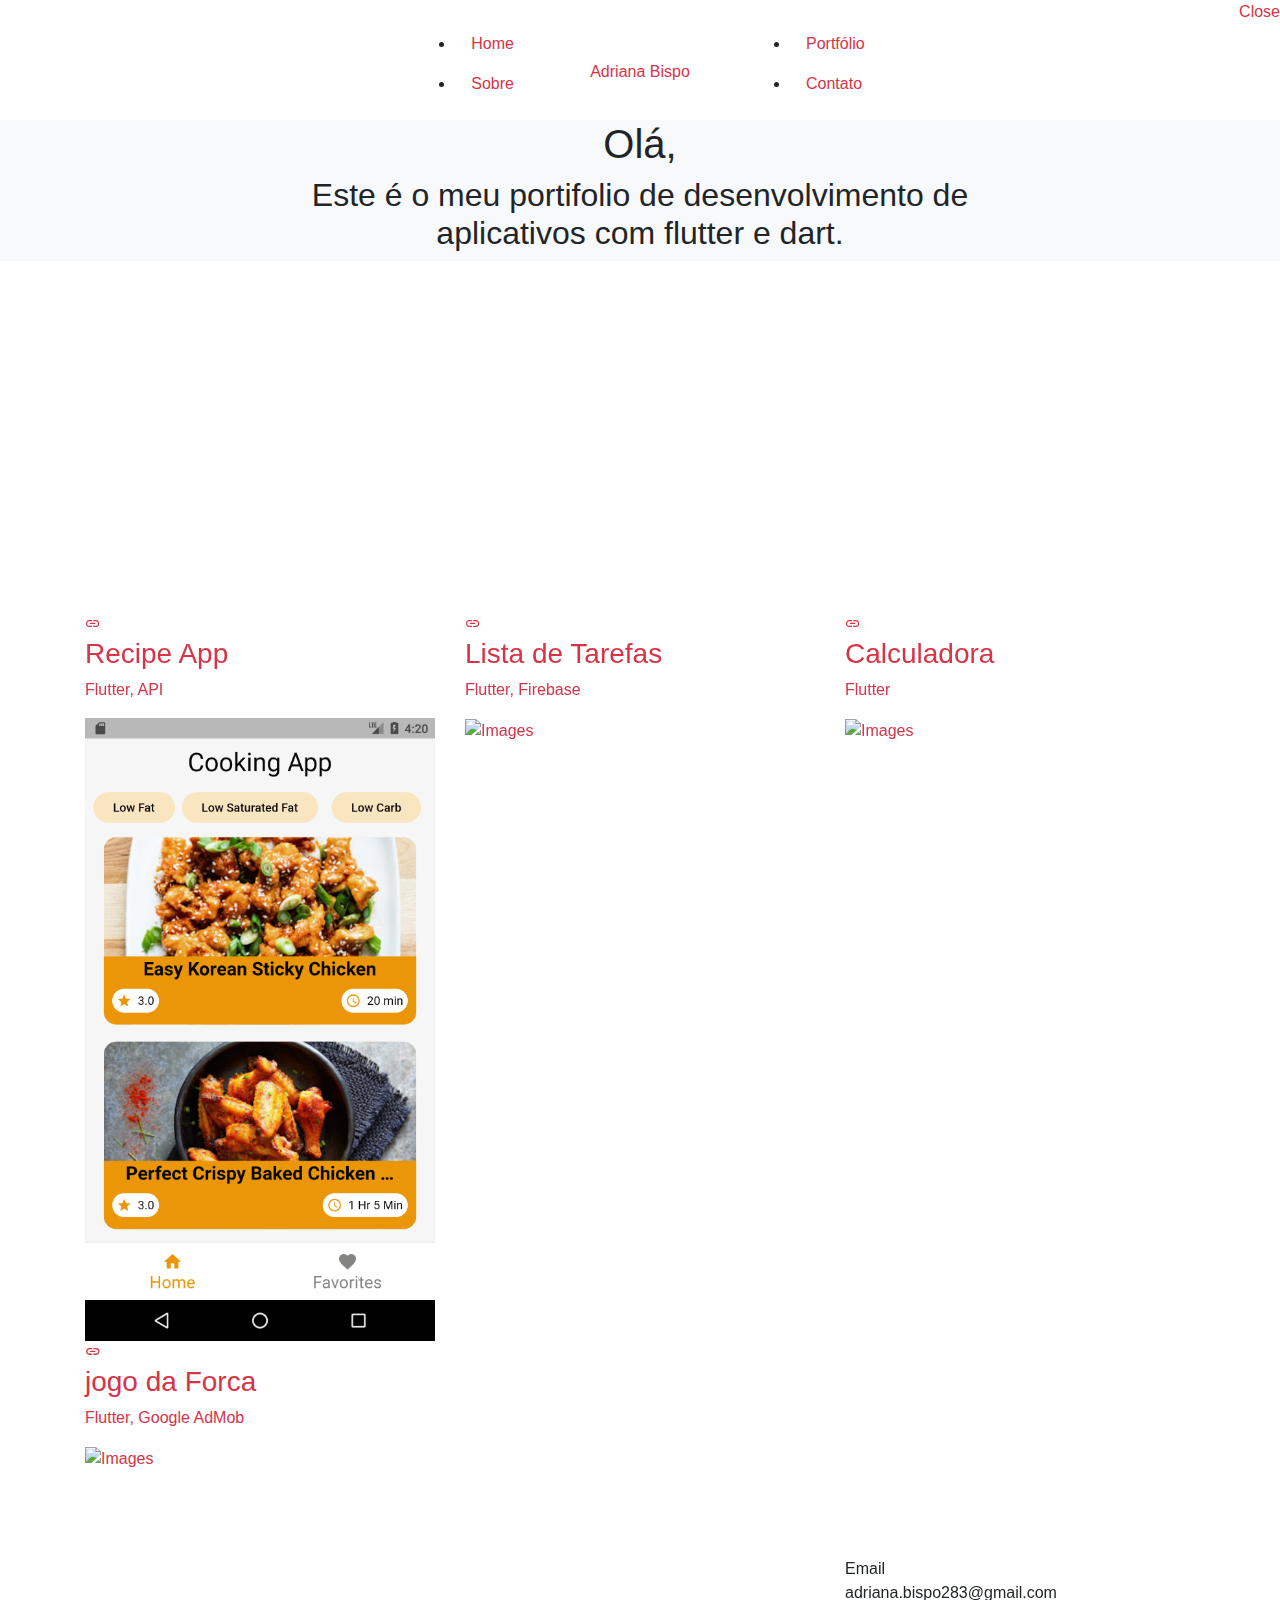
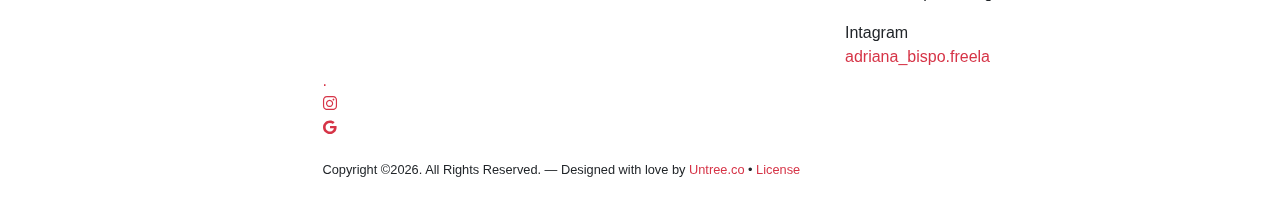
==== index.html @ a6fca40e "novos itens" ====
<!-- /*
* Template Name: Untreefolio
* Template Author: Untree.co
* Tempalte URI: https://untree.co/
* License: https://creativecommons.org/licenses/by/3.0/
*/ -->
<!doctype html>
<html lang="pt-br">
<head>
  <meta charset="utf-8">
  <meta name="viewport" content="width=device-width, initial-scale=1, shrink-to-fit=no">
  <meta name="author" content="Adriana Bispo">

  <title>Adriana Bispo</title>
  <link rel="shortcut icon" type="image/x-icon" href="favicon.ico"/>
 



  <meta name="description" content="" />
  <meta name="keywords" content="" />

    <link rel="stylesheet" href="css/vendor/icomoon/style.css">
    <link rel="stylesheet" href="css/vendor/owl.carousel.min.css">
    <link rel="stylesheet" href="css/vendor/animate.min.css">
    <link rel="stylesheet" href="css/vendor/aos.css">
    <link rel="stylesheet" href="css/vendor/bootstrap.min.css">
    <link rel="stylesheet" href="css/vendor/jquery.fancybox.min.css">
    

    <!-- Theme Style -->
    <link rel="stylesheet" href="css/style.css">

  </head>
  <body data-spy="scroll" data-target=".site-nav-target" data-offset="200">

    <nav class="unslate_co--site-mobile-menu">
      <div class="close-wrap d-flex">
        <a href="#" class="d-flex ml-auto js-menu-toggle">
          <span class="close-label">Close</span>
          <div class="close-times">
            <span class="bar1"></span>
            <span class="bar2"></span>
          </div>
        </a>
      </div>
      <div class="site-mobile-inner"></div>
    </nav>


    <div class="unslate_co--site-wrap">

      <div class="unslate_co--site-inner">

      
      <nav class="unslate_co--site-nav site-nav-target">

        <div class="container">
        
          <div class="row align-items-center justify-content-between text-left">
            <div class="col-md-5 text-right">
              <ul class="site-nav-ul js-clone-nav text-left d-none d-lg-inline-block">
                <li class="has-children">
                  <a href="#home-section" class="nav-link">Home</a>
                  <!--
                  <ul class="dropdown">
                    <li>
                      <a href="#">Menu 1</a>
                    </li>
                    <li>
                      <a href="#">Menu 2</a>
                    </li>
                    <li>
                      <a href="#">Menu 3</a>
                    </li>
                    <li>
                      <a href="#">Menu 4</a>
                    </li>
                    <li>
                      <a href="#">Menu 5</a>
                    </li>
                  </ul>
                  -->
                </li>
                <li><a href="#about-section" class="nav-link">Sobre</a></li>

                <!--<li><a href="#about-section" class="nav-link">Sobre</a></li>-->
                
              </ul>
            </div>
            <div class="site-logo pos-absolute">
              <a href="index.html" class="unslate_co--site-logo">Adriana Bispo<span></span></a><!--Colocar imagem de fundo-->
            </div>
            <div class="col-md-5 text-right text-lg-left">
              <ul class="site-nav-ul js-clone-nav text-left d-none d-lg-inline-block">
                <!--<li><a href="#stats-section" class="nav-link">Stats</a></li>
                <li><a href="#testimonial-section" class="nav-link">Testimonial</a></li>-->
                <li><a href="#portfolio-section" class="nav-link">Portfólio</a></li>
                <li><a href="#contact-section" class="nav-link">Contato</a></li>
              </ul>

              <ul class="site-nav-ul-none-onepage text-right d-inline-block d-lg-none">
                <li><a href="#" class="js-menu-toggle">Menu</a></li>
              </ul>

            </div>
          </div>
        </div>

      </nav>
      <!-- END nav -->
      <div class="cover-v1 jarallax bg-light" id="home-section">
        <div class="container">
          <div class="row align-items-center">
              
            <div class="col-md-8 mx-auto text-center">
              <h1 class="heading gsap-reveal-hero">Olá,</h1>
              <h2 class="subheading gsap-reveal-hero">Este é o meu portifolio de desenvolvimento de aplicativos com flutter e dart.</h2>
            </div>

          </div>
        </div>
      </div>
      <!-- END .cover-v1 -->

      <div class="unslate_co--section" id="about-section">
        <div class="container">
          
          

          <div class="row mt-5 justify-content-between align-items-center">
            <div class="col-lg-7 mb-5 mb-lg-0" data-aos="fade-up">
              <figure class="dotted-bg">
                <img src="images/logotipo.png" alt="Imagem" class="img-fluid">
              </figure>
            </div>
            <div class="col-lg-5 pl-lg-5" data-aos="fade-up"  data-aos-delay="100">
              <h3 class="mb-4 heading-h3">Sobre </h3>
              <p>Eu me chamo Adriana Bispo e sou desenvolvedora junior mobile. Desenvolvo os aplicativos usando o framework flutter e o back-end com o firebase. </p>
              <p class="mb-4"></plass>Visite a parte dos <a href = "#portfolio-section">meus projetos</a> já criados com o flutter e o firebase.</p>

              <!-- <ul class="list-unstyled list-check d-block">
                <li class="d-block">Far far away, behind the word mountains</li>
                <li class="d-block">The countries Vokalia</li>
                <li class="d-block">Duden flows by their place</li>
              </ul> -->
            </div>
          </div>
        </div>
      </div><!--Portifoli end-->


      <div class="unslate_co--section" id="portfolio-section">
        <div class="container">
          <div class="section-heading-wrap text-center mb-5" data-aos="fade-up">
            <h2 class="heading-h2 text-center divider">Portfólio</h2>
            
          </div>
          
          <div class="relative"><div class="loader-portfolio-wrap"><div class="loader-portfolio"></div></div> </div>
          <div id="portfolio-single-holder"></div>

          <div class="portfolio-wrapper">
            
            <div id="posts" class="row gutter-isotope-item">
              <!--<div class="item web branding col-sm-6 col-md-6 col-lg-4 isotope-mb-2">
                <a href="portfolio-single-1.html" class="portfolio-item ajax-load-page isotope-item gsap-reveal-img" data-id="1">
                    <div class="overlay">
                      <span class="wrap-icon icon-link2"></span>
                      <div class="portfolio-item-content">
                        <h3>InstaBugs</h3>
                        <p>web, branding</p>
                      </div>
                    </div>
                    <img src="images/portfolio/img_h_1.jpg" class="lazyload  img-fluid" alt="Images" />
                  </a>
              </div>-->
              
              <div class="item branding packaging illustration col-sm-6 col-md-6 col-lg-4 isotope-mb-2 ">
                <a href="recipeapp.html" class="portfolio-item ajax-load-page item-portrait isotope-item gsap-reveal-img" data-id="3">
                    <div class="overlay">
                      <span class="wrap-icon icon-link2"></span>
                      <div class="portfolio-item-content">
                        <h3>Recipe App</h3>
                        <p>Flutter, API</p>
                      </div>
                    </div>
                    <img src="images/cook app/cook_app (2).png" class="lazyload  img-fluid" alt="Images" />
                  </a>
              </div>

              <div class="item branding packaging illustration col-sm-6 col-md-6 col-lg-4 isotope-mb-2 ">
                <a href="lista_de_tarefas.html" class="portfolio-item ajax-load-page item-portrait isotope-item gsap-reveal-img" data-id="3">
                    <div class="overlay">
                      <span class="wrap-icon icon-link2"></span>
                      <div class="portfolio-item-content">
                        <h3>Lista de Tarefas</h3>
                        <p>Flutter, Firebase</p>
                      </div>
                    </div>
                    <img src="images/lista_de_tarefas/todo_app_ (1).png" class="lazyload  img-fluid" alt="Images" />
                  </a>
              </div>

              
              <div class="item branding packaging illustration col-sm-6 col-md-6 col-lg-4 isotope-mb-2 ">
                <a href="calculadora.html" class="portfolio-item ajax-load-page item-portrait isotope-item gsap-reveal-img" data-id="1">
                    <div class="overlay">
                      <span class="wrap-icon icon-link2"></span>
                      <div class="portfolio-item-content">
                        <h3>Calculadora</h3>
                        <p>Flutter</p>
                      </div>
                    </div>
                    <img src="images/calculadora/calculadora (1).png" class="lazyload  img-fluid" alt="Images" />
                  </a>
              </div>

              <div class="item branding packaging illustration col-sm-6 col-md-6 col-lg-4 isotope-mb-2 ">
                <a href="jogo_da_forca.html" class="portfolio-item ajax-load-page item-portrait isotope-item gsap-reveal-img" data-id="2">
                    <div class="overlay">
                      <span class="wrap-icon icon-link2"></span>
                      <div class="portfolio-item-content">
                        <h3>jogo da Forca</h3>
                        <p>Flutter, Google AdMob</p>
                      </div>
                    </div>
                    <img src="images/forca/jogo_da_forca (1
                    ).png" class="lazyload  img-fluid" alt="Images" />
                  </a>
              </div>

              <!--<div class="item branding packaging col-sm-6 col-md-6 col-lg-4 isotope-mb-2">
                <a href="portfolio-single-4.html" class="portfolio-item isotope-item gsap-reveal-img ajax-load-page" data-id="4">
                    <div class="overlay">
                      <span class="wrap-icon icon-link2"></span>
                      <div class="portfolio-item-content">
                        <h3>Cover Alls</h3>
                        <p>branding, packaging</p>
                      </div>
                    </div>
                    <img src="images/portfolio/img_v_2.jpg" class="lazyload  img-fluid" alt="Images" />
                  </a>
              </div>

              <div class="item web packaging col-sm-6 col-md-6 col-lg-4 isotope-mb-2">

                <a href="images/portfolio/img_h_2.jpg" class="portfolio-item isotope-item gsap-reveal-img" data-fancybox="gallery" data-caption="Code101">
                    <div class="overlay">
                      <span class="wrap-icon icon-photo2"></span>
                      <div class="portfolio-item-content">
                        <h3>Code101</h3>
                        <p>web, packaging</p>
                      </div>
                    </div>
                    <img src="images/portfolio/img_h_2.jpg" class="lazyload  img-fluid" alt="Images" />
                  </a>

              </div>

              <div class="item illustration packaging col-sm-6 col-md-6 col-lg-4 isotope-mb-2">
                <a href="images/portfolio/img_v_3.jpg" class="portfolio-item isotope-item gsap-reveal-img" data-fancybox="gallery" data-caption="InstaBugs">
                    <div class="overlay">
                      <span class="wrap-icon icon-photo2"></span>
                      <div class="portfolio-item-content">
                        <h3>InstaBugs</h3>
                        <p>illustration, packaging</p>
                      </div>
                    </div>
                    <img src="images/portfolio/img_v_3.jpg" class="lazyload  img-fluid" alt="Images" />
                  </a>
              </div>

              <div class="item web branding col-sm-6 col-md-6 col-lg-4 isotope-mb-2">
                <a href="portfolio-single-2.html" class="portfolio-item ajax-load-page item-portrait isotope-item gsap-reveal-img" data-id="2">
                    <div class="overlay">
                      <span class="wrap-icon icon-link2"></span>
                      <div class="portfolio-item-content">
                        <h3>Restyled</h3>
                        <p>web, branding</p>
                      </div>
                    </div>
                    <img src="images/portfolio/img_h_4.jpg" class="lazyload  img-fluid" alt="Images" />
                  </a>
              </div>

              <div class="item branding packaging col-sm-6 col-md-6 col-lg-4 isotope-mb-2">
                <a href="images/portfolio/img_v_4.jpg" class="portfolio-item item-portrait isotope-item gsap-reveal-img " data-fancybox="gallery" data-caption="Cover Alls">
                    <div class="overlay">
                      <span class="wrap-icon icon-photo2"></span>
                      <div class="portfolio-item-content">
                        <h3>Cover Alls</h3>
                        <p>branding, packaging</p>
                      </div>
                    </div>
                    <img src="images/portfolio/img_v_4.jpg" class="lazyload  img-fluid" alt="Images" />
                  </a>
              </div>

              <div class="item web branding col-sm-6 col-md-6 col-lg-4 isotope-mb-2">
                <a href="https://www.youtube.com/watch?v=mwtbEGNABWU" class="portfolio-item isotope-item gsap-reveal-img" data-fancybox="gallery" data-caption="Showreel 2019">
                    <div class="overlay">
                      <span class="wrap-icon icon-play_circle_filled"></span>
                      <div class="portfolio-item-content">
                        <h3>Showreel 2019</h3>
                        <p>web, branding</p>
                      </div>
                    </div>
                    <img src="images/portfolio/img_h_5.jpg" class="lazyload  img-fluid" alt="Images" />
                  </a>
              </div>

              <div class="item web illustration col-sm-6 col-md-6 col-lg-4 isotope-mb-2">
                <a href="images/portfolio/img_v_5.jpg" class="portfolio-item isotope-item gsap-reveal-img" data-fancybox="gallery" data-caption="Code Climate">
                    <div class="overlay">
                      <span class="wrap-icon icon-photo2"></span>
                      <div class="portfolio-item-content">
                        <h3>Code Climate</h3>
                        <p>web, illustration</p>
                      </div>
                    </div>
                    <img src="images/portfolio/img_v_5.jpg" class="lazyload  img-fluid" alt="Images" />
                  </a>
              </div>

              <div class="item web illustration col-sm-6 col-md-6 col-lg-4 isotope-mb-2">
                <a href="images/portfolio/img_h_2.jpg" class="portfolio-item isotope-item gsap-reveal-img" data-fancybox="gallery" data-caption="Code Climate">
                    <div class="overlay">
                      <span class="wrap-icon icon-photo2"></span>
                      <div class="portfolio-item-content">
                        <h3>Code Climate</h3>
                        <p>web, illustration</p>
                      </div>
                    </div>
                    <img src="images/portfolio/img_h_2.jpg" class="lazyload  img-fluid" alt="Images" />
                  </a>
              </div>

              <div class="item web illustration col-sm-6 col-md-6 col-lg-4 isotope-mb-2">
                <a href="images/portfolio/img_v_3.jpg" class="portfolio-item isotope-item gsap-reveal-img" data-fancybox="gallery" data-caption="Code Climate">
                    <div class="overlay">
                      <span class="wrap-icon icon-photo2"></span>
                      <div class="portfolio-item-content">
                        <h3>Code Climate</h3>
                        <p>web, illustration</p>
                      </div>
                    </div>
                    <img src="images/portfolio/img_v_3.jpg" class="lazyload  img-fluid" alt="Images" />
                  </a>
              </div>-->

            </div>
            
          </div>


        </div>
      </div>


      



      
      <!--<div class="unslate_co--section section-counter bg-light" id="stats-section">
        <div class="container">
          <div class="section-heading-wrap text-center mb-5" data-aos="fade-up">
            <h2 class="heading-h2 text-center divider">Stats</h2>
            
          </div>


          <div class="row pt-5">
            <div class="col-6 col-sm-6 mb-5 mb-lg-0 col-md-6 col-lg-3" data-aos="fade-up" data-aos-delay="0">
              <div class="counter-v1 text-center">
                <span class="number-wrap">
                  <span class="number number-counter" data-number="3982">0</span>
                </span>
                <span class="counter-label">Cup of Coffee</span>
              </div>
            </div>
            <div class="col-6 col-sm-6 mb-5 mb-lg-0 col-md-6 col-lg-3" data-aos="fade-up" data-aos-delay="100">
              <div class="counter-v1 text-center">
                <span class="number-wrap">
                  <span class="number number-counter" data-number="428">0</span>
                </span>
                <span class="counter-label">Clients</span>
              </div>
            </div>
            <div class="col-6 col-sm-6 mb-5 mb-lg-0 col-md-6 col-lg-3" data-aos="fade-up" data-aos-delay="200">
              <div class="counter-v1 text-center">
                <span class="number-wrap">
                  <span class="number number-counter" data-number="48282">0</span>
                </span>
                <span class="counter-label">Line of Codes</span>
              </div>
            </div>
            <div class="col-6 col-sm-6 mb-5 mb-lg-0 col-md-6 col-lg-3" data-aos="fade-up" data-aos-delay="300">
              <div class="counter-v1 text-center">
                <span class="number-wrap">
                  <span class="number number-counter" data-number="7831">0</span>
                </span>
                <span class="counter-label">Likes</span>
              </div>
            </div>
          </div>
        </div>
      </div>-->
      <!-- END .counter -->


      <!--<div class="site-section unslate_co--section" id="services-section">
        <div class="container">
          <div class="section-heading-wrap text-center mb-5" data-aos="fade-up">
            <h2 class="heading-h2 text-center divider">Services</h2>
            
          </div>

          <div class="row ">

            <div class="col-md-6 mb-4" data-aos="fade-up" data-aos-delay="100">
              <div class="service d-flex h-100">
                <div class="service-number mr-4"><span>01</span></div>
                <div class="service-about">
                  <h3>UI/UX Designer</h3>
                  <p>Far far away, behind the word mountains, far from the countries Vokalia and Consonantia, there live the blind texts.</p>
                </div>
              </div>
            </div>

            <div class="col-md-6 mb-4" data-aos="fade-up" data-aos-delay="200">
              <div class="service d-flex h-100">
                <div class="service-number mr-4"><span>02</span></div>
                <div class="service-about">
                  <h3>Web Development</h3>
                  <p>Far far away, behind the word mountains, far from the countries Vokalia and Consonantia, there live the blind texts.</p>
                </div>
              </div>
            </div>

          <div class="col-md-6 mb-4" data-aos="fade-up" data-aos-delay="100">
            <div class="service d-flex h-100">
              <div class="service-number mr-4"><span>03</span></div>
              <div class="service-about">
                <h3>Brand &amp; Logo Design</h3>
                <p>Far far away, behind the word mountains, far from the countries Vokalia and Consonantia, there live the blind texts.</p>
              </div>
            </div>
          </div>

          <div class="col-md-6 mb-4" data-aos="fade-up" data-aos-delay="200">
            <div class="service d-flex h-100">
              <div class="service-number mr-4"><span>04</span></div>
              <div class="service-about">
                <h3>Web Design</h3>
                <p>Far far away, behind the word mountains, far from the countries Vokalia and Consonantia, there live the blind texts.</p>
              </div>
            </div>
          </div>

          </div>
        </div>
      </div>
          

      <div class="unslate_co--section bg-light" id="testimonial-section">
        <div class="container">
          <div class="section-heading-wrap text-center mb-5"  data-aos="fade-up">
            <h2 class="heading-h2 text-center divider">Testimonials</h2>
            
          </div>
        </div>

        <div class="owl-carousel testimonial-slider" data-aos="fade-up">
          <div>
            <div class="testimonial-v1">
              <div class="testimonial-inner-bg">
                <div class="testimonial-author-info">
                  <img src="images/person_1.jpg" alt="Image">
                  <h3>James Smith</h3>
                  <span class="d-block position">Product Designer @facebook</span>
                </div>
                <blockquote>
                  Far far away, behind the word mountains, far from the countries Vokalia and Consonantia, there live the blind texts. Separated they live in Bookmarksgrove right at the coast of the Semantics, a large language ocean. A small river named Duden flows by their place and supplies it with the necessary regelialia. It is a paradisematic country, in which roasted parts of sentences fly into your mouth.
                </blockquote>
              </div>
              
              

            </div>
          </div>
          <div>
            <div class="testimonial-v1">
              <div class="testimonial-inner-bg">
                <div class="testimonial-author-info">
                  <img src="images/person_2.jpg" alt="Image">
                  <h3>Bob Allen</h3>
                  <span class="d-block position">Product Designer @Shopify</span>
                </div>
                <blockquote>
                  Far far away, behind the word mountains, far from the countries Vokalia and Consonantia, there live the blind texts. Separated they live in Bookmarksgrove right at the coast of the Semantics, a large language ocean. A small river named Duden flows by their place and supplies it with the necessary regelialia. It is a paradisematic country, in which roasted parts of sentences fly into your mouth.
                </blockquote>
              </div>
              
              

            </div>
          </div>
          <div>
            <div class="testimonial-v1">
              <div class="testimonial-inner-bg">
                <div class="testimonial-author-info">
                  <img src="images/person_6.jpg" alt="Image">
                  <h3>Bruce Miller</h3>
                  <span class="d-block position">Product Designer @Twitter</span>
                </div>
                <blockquote>
                  Far far away, behind the word mountains, far from the countries Vokalia and Consonantia, there live the blind texts. Separated they live in Bookmarksgrove right at the coast of the Semantics, a large language ocean. A small river named Duden flows by their place and supplies it with the necessary regelialia. It is a paradisematic country, in which roasted parts of sentences fly into your mouth.
                </blockquote>
              </div>
              
              

            </div>
          </div>
        </div>

      </div>-->
      <!-- END testimonial -->

      

      <div class="unslate_co--section" id="contact-section">
        <div class="container">
          <div class="section-heading-wrap text-center mb-5"  data-aos="fade-up">
            <h2 class="heading-h2 text-center divider">Contato</h2>
          </div>


          <div class="row justify-content-between">
            
            <div class="col-md-6"  data-aos="fade-up" data-aos-delay="100">
              <!-- <form method="post" class="form-outline-style-v1" id="contactForm">
                <div class="form-group row mb-0">

                  <div class="col-lg-6 form-group">
                    <label for="name">Name</label>
                    <input name="name" type="text" class="form-control" id="name">
                  </div>
                  <div class="col-lg-6 form-group">
                    <label for="email">Email</label>
                    <input name="email" type="email" class="form-control" id="email">
                  </div>
                  <div class="col-lg-12 form-group">
                    <label for="message">Write your message...</label>
                    <textarea name="message" id="message" cols="30" rows="7" class="form-control"></textarea>
                  </div>
                </div>
                <div class="form-group row">
                    <div class="col-md-12 d-flex align-items-center">
                      <input type="submit" class="btn btn-primary mr-3" value="Send Message">
                      <span class="submitting"></span>
                    </div>
                  </div>
              </form>
              <div id="form-message-warning" class="mt-4"></div> 
              <div id="form-message-success">
                Your message was sent, thank you!
              </div> -->


              <p>
                Entre em contato comigo por meio de algum destes meios, para esclarecermos alguma duvida e darmos inicio ao seu projeto.
              </p>
            </div> 
            <p>
              
            </p>




            <div class="col-md-4"  data-aos-delay="200">
              <div class="contact-info-v1">
                <div class="d-block">
                  <span class="d-block contact-info-label">Email</span>
                  <p class="contact-info-val">adriana.bispo283@gmail.com</p>
                </div>
                <!-- <div class="d-block">
                  <span class="d-block contact-info-label">WhatsApp</span>
                  <a href="#" class="contact-info-val">71 8874-0939</a>
                </div> -->
                <div class="d-block">
                  <span class="d-block contact-info-label">Intagram</span>
                  <a href="https://instagram.com/adriana_bispo.freela/" class="contact-info-val">adriana_bispo.freela</a>

                  <!-- <address class="contact-info-val">adriana_bispo.dev</address> -->
                </div>
              </div>
            </div>

          </div>
        </div>
      </div>
      </div> <!-- END .unslate_co-site-inner -->

      <footer class="unslate_co--footer unslate_co--section">
        <div class="container">
          <div class="row justify-content-center">
            <div class="col-md-7">
              
              <div class="footer-site-logo"><a href="#"><span>.</span></a></div>

              <ul class="list-unstyled social-icons light">
          <!-- <li><a href="#"><span class="icon-facebook"></span></a></li>
          <li><a href="#"><span class="icon-twitter"></span></a></li>
          <li><a href="#"><span class="icon-linkedin"></span></a></li> -->
          <li><a href="https://instagram.com/adriana_bispo.freela/"><span class="icon-instagram"></span></a></li>
          <li><a href="mailto:adriana.bispo283@gmail.com"><span class="icon-google"></span></a></li>
          <!-- <li><a href="#"><span class="icon-play"></span></a></li> -->
        </ul>

              <p class="site-copyright"><small>Copyright &copy;<script>document.write(new Date().getFullYear());</script>. All Rights Reserved. &mdash; Designed with love by <a href="https://untree.co" target="_blank" rel="nofollow noopener">Untree.co</a> &bullet; <a href="https://untree.co/license" target="_blank" rel="nofollow noopener">License</a> </small></p>

            </div>
          </div>
        </div>
      </footer>

      
    </div>

    
    <!-- Loader -->
    <div id="unslate_co--overlayer"></div>
    <div class="site-loader-wrap">
      <div class="site-loader"></div>
    </div>

    <script src="js/scripts-dist.js"></script>
    <script src="js/main.js"></script>

    

  </body>
</html>
---- css/vendor/icomoon/style.css ----
@font-face {
  font-family: 'icomoon';
  src:  url('fonts/icomoon.eot?10si43');
  src:  url('fonts/icomoon.eot?10si43#iefix') format('embedded-opentype'),
    url('fonts/icomoon.ttf?10si43') format('truetype'),
    url('fonts/icomoon.woff?10si43') format('woff'),
    url('fonts/icomoon.svg?10si43#icomoon') format('svg');
  font-weight: normal;
  font-style: normal;
}

[class^="icon-"], [class*=" icon-"] {
  /* use !important to prevent issues with browser extensions that change fonts */
  font-family: 'icomoon' !important;
  speak: none;
  font-style: normal;
  font-weight: normal;
  font-variant: normal;
  text-transform: none;
  line-height: 1;

  /* Better Font Rendering =========== */
  -webkit-font-smoothing: antialiased;
  -moz-osx-font-smoothing: grayscale;
}

.icon-asterisk:before {
  content: "\f069";
}
.icon-plus:before {
  content: "\f067";
}
.icon-question:before {
  content: "\f128";
}
.icon-minus:before {
  content: "\f068";
}
.icon-glass:before {
  content: "\f000";
}
.icon-music:before {
  content: "\f001";
}
.icon-search:before {
  content: "\f002";
}
.icon-envelope-o:before {
  content: "\f003";
}
.icon-heart:before {
  content: "\f004";
}
.icon-star:before {
  content: "\f005";
}
.icon-star-o:before {
  content: "\f006";
}
.icon-user:before {
  content: "\f007";
}
.icon-film:before {
  content: "\f008";
}
.icon-th-large:before {
  content: "\f009";
}
.icon-th:before {
  content: "\f00a";
}
.icon-th-list:before {
  content: "\f00b";
}
.icon-check:before {
  content: "\f00c";
}
.icon-close:before {
  content: "\f00d";
}
.icon-remove:before {
  content: "\f00d";
}
.icon-times:before {
  content: "\f00d";
}
.icon-search-plus:before {
  content: "\f00e";
}
.icon-search-minus:before {
  content: "\f010";
}
.icon-power-off:before {
  content: "\f011";
}
.icon-signal:before {
  content: "\f012";
}
.icon-cog:before {
  content: "\f013";
}
.icon-gear:before {
  content: "\f013";
}
.icon-trash-o:before {
  content: "\f014";
}
.icon-home:before {
  content: "\f015";
}
.icon-file-o:before {
  content: "\f016";
}
.icon-clock-o:before {
  content: "\f017";
}
.icon-road:before {
  content: "\f018";
}
.icon-download:before {
  content: "\f019";
}
.icon-arrow-circle-o-down:before {
  content: "\f01a";
}
.icon-arrow-circle-o-up:before {
  content: "\f01b";
}
.icon-inbox:before {
  content: "\f01c";
}
.icon-play-circle-o:before {
  content: "\f01d";
}
.icon-repeat:before {
  content: "\f01e";
}
.icon-rotate-right:before {
  content: "\f01e";
}
.icon-refresh:before {
  content: "\f021";
}
.icon-list-alt:before {
  content: "\f022";
}
.icon-lock:before {
  content: "\f023";
}
.icon-flag:before {
  content: "\f024";
}
.icon-headphones:before {
  content: "\f025";
}
.icon-volume-off:before {
  content: "\f026";
}
.icon-volume-down:before {
  content: "\f027";
}
.icon-volume-up:before {
  content: "\f028";
}
.icon-qrcode:before {
  content: "\f029";
}
.icon-barcode:before {
  content: "\f02a";
}
.icon-tag:before {
  content: "\f02b";
}
.icon-tags:before {
  content: "\f02c";
}
.icon-book:before {
  content: "\f02d";
}
.icon-bookmark:before {
  content: "\f02e";
}
.icon-print:before {
  content: "\f02f";
}
.icon-camera:before {
  content: "\f030";
}
.icon-font:before {
  content: "\f031";
}
.icon-bold:before {
  content: "\f032";
}
.icon-italic:before {
  content: "\f033";
}
.icon-text-height:before {
  content: "\f034";
}
.icon-text-width:before {
  content: "\f035";
}
.icon-align-left:before {
  content: "\f036";
}
.icon-align-center:before {
  content: "\f037";
}
.icon-align-right:before {
  content: "\f038";
}
.icon-align-justify:before {
  content: "\f039";
}
.icon-list:before {
  content: "\f03a";
}
.icon-dedent:before {
  content: "\f03b";
}
.icon-outdent:before {
  content: "\f03b";
}
.icon-indent:before {
  content: "\f03c";
}
.icon-video-camera:before {
  content: "\f03d";
}
.icon-image:before {
  content: "\f03e";
}
.icon-photo:before {
  content: "\f03e";
}
.icon-picture-o:before {
  content: "\f03e";
}
.icon-pencil:before {
  content: "\f040";
}
.icon-map-marker:before {
  content: "\f041";
}
.icon-adjust:before {
  content: "\f042";
}
.icon-tint:before {
  content: "\f043";
}
.icon-edit:before {
  content: "\f044";
}
.icon-pencil-square-o:before {
  content: "\f044";
}
.icon-share-square-o:before {
  content: "\f045";
}
.icon-check-square-o:before {
  content: "\f046";
}
.icon-arrows:before {
  content: "\f047";
}
.icon-step-backward:before {
  content: "\f048";
}
.icon-fast-backward:before {
  content: "\f049";
}
.icon-backward:before {
  content: "\f04a";
}
.icon-play:before {
  content: "\f04b";
}
.icon-pause:before {
  content: "\f04c";
}
.icon-stop:before {
  content: "\f04d";
}
.icon-forward:before {
  content: "\f04e";
}
.icon-fast-forward:before {
  content: "\f050";
}
.icon-step-forward:before {
  content: "\f051";
}
.icon-eject:before {
  content: "\f052";
}
.icon-chevron-left:before {
  content: "\f053";
}
.icon-chevron-right:before {
  content: "\f054";
}
.icon-plus-circle:before {
  content: "\f055";
}
.icon-minus-circle:before {
  content: "\f056";
}
.icon-times-circle:before {
  content: "\f057";
}
.icon-check-circle:before {
  content: "\f058";
}
.icon-question-circle:before {
  content: "\f059";
}
.icon-info-circle:before {
  content: "\f05a";
}
.icon-crosshairs:before {
  content: "\f05b";
}
.icon-times-circle-o:before {
  content: "\f05c";
}
.icon-check-circle-o:before {
  content: "\f05d";
}
.icon-ban:before {
  content: "\f05e";
}
.icon-arrow-left:before {
  content: "\f060";
}
.icon-arrow-right:before {
  content: "\f061";
}
.icon-arrow-up:before {
  content: "\f062";
}
.icon-arrow-down:before {
  content: "\f063";
}
.icon-mail-forward:before {
  content: "\f064";
}
.icon-share:before {
  content: "\f064";
}
.icon-expand:before {
  content: "\f065";
}
.icon-compress:before {
  content: "\f066";
}
.icon-exclamation-circle:before {
  content: "\f06a";
}
.icon-gift:before {
  content: "\f06b";
}
.icon-leaf:before {
  content: "\f06c";
}
.icon-fire:before {
  content: "\f06d";
}
.icon-eye:before {
  content: "\f06e";
}
.icon-eye-slash:before {
  content: "\f070";
}
.icon-exclamation-triangle:before {
  content: "\f071";
}
.icon-warning:before {
  content: "\f071";
}
.icon-plane:before {
  content: "\f072";
}
.icon-calendar:before {
  content: "\f073";
}
.icon-random:before {
  content: "\f074";
}
.icon-comment:before {
  content: "\f075";
}
.icon-magnet:before {
  content: "\f076";
}
.icon-chevron-up:before {
  content: "\f077";
}
.icon-chevron-down:before {
  content: "\f078";
}
.icon-retweet:before {
  content: "\f079";
}
.icon-shopping-cart:before {
  content: "\f07a";
}
.icon-folder:before {
  content: "\f07b";
}
.icon-folder-open:before {
  content: "\f07c";
}
.icon-arrows-v:before {
  content: "\f07d";
}
.icon-arrows-h:before {
  content: "\f07e";
}
.icon-bar-chart:before {
  content: "\f080";
}
.icon-bar-chart-o:before {
  content: "\f080";
}
.icon-twitter-square:before {
  content: "\f081";
}
.icon-facebook-square:before {
  content: "\f082";
}
.icon-camera-retro:before {
  content: "\f083";
}
.icon-key:before {
  content: "\f084";
}
.icon-cogs:before {
  content: "\f085";
}
.icon-gears:before {
  content: "\f085";
}
.icon-comments:before {
  content: "\f086";
}
.icon-thumbs-o-up:before {
  content: "\f087";
}
.icon-thumbs-o-down:before {
  content: "\f088";
}
.icon-star-half:before {
  content: "\f089";
}
.icon-heart-o:before {
  content: "\f08a";
}
.icon-sign-out:before {
  content: "\f08b";
}
.icon-linkedin-square:before {
  content: "\f08c";
}
.icon-thumb-tack:before {
  content: "\f08d";
}
.icon-external-link:before {
  content: "\f08e";
}
.icon-sign-in:before {
  content: "\f090";
}
.icon-trophy:before {
  content: "\f091";
}
.icon-github-square:before {
  content: "\f092";
}
.icon-upload:before {
  content: "\f093";
}
.icon-lemon-o:before {
  content: "\f094";
}
.icon-phone:before {
  content: "\f095";
}
.icon-square-o:before {
  content: "\f096";
}
.icon-bookmark-o:before {
  content: "\f097";
}
.icon-phone-square:before {
  content: "\f098";
}
.icon-twitter:before {
  content: "\f099";
}
.icon-facebook:before {
  content: "\f09a";
}
.icon-facebook-f:before {
  content: "\f09a";
}
.icon-github:before {
  content: "\f09b";
}
.icon-unlock:before {
  content: "\f09c";
}
.icon-credit-card:before {
  content: "\f09d";
}
.icon-feed:before {
  content: "\f09e";
}
.icon-rss:before {
  content: "\f09e";
}
.icon-hdd-o:before {
  content: "\f0a0";
}
.icon-bullhorn:before {
  content: "\f0a1";
}
.icon-bell-o:before {
  content: "\f0a2";
}
.icon-certificate:before {
  content: "\f0a3";
}
.icon-hand-o-right:before {
  content: "\f0a4";
}
.icon-hand-o-left:before {
  content: "\f0a5";
}
.icon-hand-o-up:before {
  content: "\f0a6";
}
.icon-hand-o-down:before {
  content: "\f0a7";
}
.icon-arrow-circle-left:before {
  content: "\f0a8";
}
.icon-arrow-circle-right:before {
  content: "\f0a9";
}
.icon-arrow-circle-up:before {
  content: "\f0aa";
}
.icon-arrow-circle-down:before {
  content: "\f0ab";
}
.icon-globe:before {
  content: "\f0ac";
}
.icon-wrench:before {
  content: "\f0ad";
}
.icon-tasks:before {
  content: "\f0ae";
}
.icon-filter:before {
  content: "\f0b0";
}
.icon-briefcase:before {
  content: "\f0b1";
}
.icon-arrows-alt:before {
  content: "\f0b2";
}
.icon-group:before {
  content: "\f0c0";
}
.icon-users:before {
  content: "\f0c0";
}
.icon-chain:before {
  content: "\f0c1";
}
.icon-link:before {
  content: "\f0c1";
}
.icon-cloud:before {
  content: "\f0c2";
}
.icon-flask:before {
  content: "\f0c3";
}
.icon-cut:before {
  content: "\f0c4";
}
.icon-scissors:before {
  content: "\f0c4";
}
.icon-copy:before {
  content: "\f0c5";
}
.icon-files-o:before {
  content: "\f0c5";
}
.icon-paperclip:before {
  content: "\f0c6";
}
.icon-floppy-o:before {
  content: "\f0c7";
}
.icon-save:before {
  content: "\f0c7";
}
.icon-square:before {
  content: "\f0c8";
}
.icon-bars:before {
  content: "\f0c9";
}
.icon-navicon:before {
  content: "\f0c9";
}
.icon-reorder:before {
  content: "\f0c9";
}
.icon-list-ul:before {
  content: "\f0ca";
}
.icon-list-ol:before {
  content: "\f0cb";
}
.icon-strikethrough:before {
  content: "\f0cc";
}
.icon-underline:before {
  content: "\f0cd";
}
.icon-table:before {
  content: "\f0ce";
}
.icon-magic:before {
  content: "\f0d0";
}
.icon-truck:before {
  content: "\f0d1";
}
.icon-pinterest:before {
  content: "\f0d2";
}
.icon-pinterest-square:before {
  content: "\f0d3";
}
.icon-google-plus-square:before {
  content: "\f0d4";
}
.icon-google-plus:before {
  content: "\f0d5";
}
.icon-money:before {
  content: "\f0d6";
}
.icon-caret-down:before {
  content: "\f0d7";
}
.icon-caret-up:before {
  content: "\f0d8";
}
.icon-caret-left:before {
  content: "\f0d9";
}
.icon-caret-right:before {
  content: "\f0da";
}
.icon-columns:before {
  content: "\f0db";
}
.icon-sort:before {
  content: "\f0dc";
}
.icon-unsorted:before {
  content: "\f0dc";
}
.icon-sort-desc:before {
  content: "\f0dd";
}
.icon-sort-down:before {
  content: "\f0dd";
}
.icon-sort-asc:before {
  content: "\f0de";
}
.icon-sort-up:before {
  content: "\f0de";
}
.icon-envelope:before {
  content: "\f0e0";
}
.icon-linkedin:before {
  content: "\f0e1";
}
.icon-rotate-left:before {
  content: "\f0e2";
}
.icon-undo:before {
  content: "\f0e2";
}
.icon-gavel:before {
  content: "\f0e3";
}
.icon-legal:before {
  content: "\f0e3";
}
.icon-dashboard:before {
  content: "\f0e4";
}
.icon-tachometer:before {
  content: "\f0e4";
}
.icon-comment-o:before {
  content: "\f0e5";
}
.icon-comments-o:before {
  content: "\f0e6";
}
.icon-bolt:before {
  content: "\f0e7";
}
.icon-flash:before {
  content: "\f0e7";
}
.icon-sitemap:before {
  content: "\f0e8";
}
.icon-umbrella:before {
  content: "\f0e9";
}
.icon-clipboard:before {
  content: "\f0ea";
}
.icon-paste:before {
  content: "\f0ea";
}
.icon-lightbulb-o:before {
  content: "\f0eb";
}
.icon-exchange:before {
  content: "\f0ec";
}
.icon-cloud-download:before {
  content: "\f0ed";
}
.icon-cloud-upload:before {
  content: "\f0ee";
}
.icon-user-md:before {
  content: "\f0f0";
}
.icon-stethoscope:before {
  content: "\f0f1";
}
.icon-suitcase:before {
  content: "\f0f2";
}
.icon-bell:before {
  content: "\f0f3";
}
.icon-coffee:before {
  content: "\f0f4";
}
.icon-cutlery:before {
  content: "\f0f5";
}
.icon-file-text-o:before {
  content: "\f0f6";
}
.icon-building-o:before {
  content: "\f0f7";
}
.icon-hospital-o:before {
  content: "\f0f8";
}
.icon-ambulance:before {
  content: "\f0f9";
}
.icon-medkit:before {
  content: "\f0fa";
}
.icon-fighter-jet:before {
  content: "\f0fb";
}
.icon-beer:before {
  content: "\f0fc";
}
.icon-h-square:before {
  content: "\f0fd";
}
.icon-plus-square:before {
  content: "\f0fe";
}
.icon-angle-double-left:before {
  content: "\f100";
}
.icon-angle-double-right:before {
  content: "\f101";
}
.icon-angle-double-up:before {
  content: "\f102";
}
.icon-angle-double-down:before {
  content: "\f103";
}
.icon-angle-left:before {
  content: "\f104";
}
.icon-angle-right:before {
  content: "\f105";
}
.icon-angle-up:before {
  content: "\f106";
}
.icon-angle-down:before {
  content: "\f107";
}
.icon-desktop:before {
  content: "\f108";
}
.icon-laptop:before {
  content: "\f109";
}
.icon-tablet:before {
  content: "\f10a";
}
.icon-mobile:before {
  content: "\f10b";
}
.icon-mobile-phone:before {
  content: "\f10b";
}
.icon-circle-o:before {
  content: "\f10c";
}
.icon-quote-left:before {
  content: "\f10d";
}
.icon-quote-right:before {
  content: "\f10e";
}
.icon-spinner:before {
  content: "\f110";
}
.icon-circle:before {
  content: "\f111";
}
.icon-mail-reply:before {
  content: "\f112";
}
.icon-reply:before {
  content: "\f112";
}
.icon-github-alt:before {
  content: "\f113";
}
.icon-folder-o:before {
  content: "\f114";
}
.icon-folder-open-o:before {
  content: "\f115";
}
.icon-smile-o:before {
  content: "\f118";
}
.icon-frown-o:before {
  content: "\f119";
}
.icon-meh-o:before {
  content: "\f11a";
}
.icon-gamepad:before {
  content: "\f11b";
}
.icon-keyboard-o:before {
  content: "\f11c";
}
.icon-flag-o:before {
  content: "\f11d";
}
.icon-flag-checkered:before {
  content: "\f11e";
}
.icon-terminal:before {
  content: "\f120";
}
.icon-code:before {
  content: "\f121";
}
.icon-mail-reply-all:before {
  content: "\f122";
}
.icon-reply-all:before {
  content: "\f122";
}
.icon-star-half-empty:before {
  content: "\f123";
}
.icon-star-half-full:before {
  content: "\f123";
}
.icon-star-half-o:before {
  content: "\f123";
}
.icon-location-arrow:before {
  content: "\f124";
}
.icon-crop:before {
  content: "\f125";
}
.icon-code-fork:before {
  content: "\f126";
}
.icon-chain-broken:before {
  content: "\f127";
}
.icon-unlink:before {
  content: "\f127";
}
.icon-info:before {
  content: "\f129";
}
.icon-exclamation:before {
  content: "\f12a";
}
.icon-superscript:before {
  content: "\f12b";
}
.icon-subscript:before {
  content: "\f12c";
}
.icon-eraser:before {
  content: "\f12d";
}
.icon-puzzle-piece:before {
  content: "\f12e";
}
.icon-microphone:before {
  content: "\f130";
}
.icon-microphone-slash:before {
  content: "\f131";
}
.icon-shield:before {
  content: "\f132";
}
.icon-calendar-o:before {
  content: "\f133";
}
.icon-fire-extinguisher:before {
  content: "\f134";
}
.icon-rocket:before {
  content: "\f135";
}
.icon-maxcdn:before {
  content: "\f136";
}
.icon-chevron-circle-left:before {
  content: "\f137";
}
.icon-chevron-circle-right:before {
  content: "\f138";
}
.icon-chevron-circle-up:before {
  content: "\f139";
}
.icon-chevron-circle-down:before {
  content: "\f13a";
}
.icon-html5:before {
  content: "\f13b";
}
.icon-css3:before {
  content: "\f13c";
}
.icon-anchor:before {
  content: "\f13d";
}
.icon-unlock-alt:before {
  content: "\f13e";
}
.icon-bullseye:before {
  content: "\f140";
}
.icon-ellipsis-h:before {
  content: "\f141";
}
.icon-ellipsis-v:before {
  content: "\f142";
}
.icon-rss-square:before {
  content: "\f143";
}
.icon-play-circle:before {
  content: "\f144";
}
.icon-ticket:before {
  content: "\f145";
}
.icon-minus-square:before {
  content: "\f146";
}
.icon-minus-square-o:before {
  content: "\f147";
}
.icon-level-up:before {
  content: "\f148";
}
.icon-level-down:before {
  content: "\f149";
}
.icon-check-square:before {
  content: "\f14a";
}
.icon-pencil-square:before {
  content: "\f14b";
}
.icon-external-link-square:before {
  content: "\f14c";
}
.icon-share-square:before {
  content: "\f14d";
}
.icon-compass:before {
  content: "\f14e";
}
.icon-caret-square-o-down:before {
  content: "\f150";
}
.icon-toggle-down:before {
  content: "\f150";
}
.icon-caret-square-o-up:before {
  content: "\f151";
}
.icon-toggle-up:before {
  content: "\f151";
}
.icon-caret-square-o-right:before {
  content: "\f152";
}
.icon-toggle-right:before {
  content: "\f152";
}
.icon-eur:before {
  content: "\f153";
}
.icon-euro:before {
  content: "\f153";
}
.icon-gbp:before {
  content: "\f154";
}
.icon-dollar:before {
  content: "\f155";
}
.icon-usd:before {
  content: "\f155";
}
.icon-inr:before {
  content: "\f156";
}
.icon-rupee:before {
  content: "\f156";
}
.icon-cny:before {
  content: "\f157";
}
.icon-jpy:before {
  content: "\f157";
}
.icon-rmb:before {
  content: "\f157";
}
.icon-yen:before {
  content: "\f157";
}
.icon-rouble:before {
  content: "\f158";
}
.icon-rub:before {
  content: "\f158";
}
.icon-ruble:before {
  content: "\f158";
}
.icon-krw:before {
  content: "\f159";
}
.icon-won:before {
  content: "\f159";
}
.icon-bitcoin:before {
  content: "\f15a";
}
.icon-btc:before {
  content: "\f15a";
}
.icon-file:before {
  content: "\f15b";
}
.icon-file-text:before {
  content: "\f15c";
}
.icon-sort-alpha-asc:before {
  content: "\f15d";
}
.icon-sort-alpha-desc:before {
  content: "\f15e";
}
.icon-sort-amount-asc:before {
  content: "\f160";
}
.icon-sort-amount-desc:before {
  content: "\f161";
}
.icon-sort-numeric-asc:before {
  content: "\f162";
}
.icon-sort-numeric-desc:before {
  content: "\f163";
}
.icon-thumbs-up:before {
  content: "\f164";
}
.icon-thumbs-down:before {
  content: "\f165";
}
.icon-youtube-square:before {
  content: "\f166";
}
.icon-youtube:before {
  content: "\f167";
}
.icon-xing:before {
  content: "\f168";
}
.icon-xing-square:before {
  content: "\f169";
}
.icon-youtube-play:before {
  content: "\f16a";
}
.icon-dropbox:before {
  content: "\f16b";
}
.icon-stack-overflow:before {
  content: "\f16c";
}
.icon-instagram:before {
  content: "\f16d";
}
.icon-flickr:before {
  content: "\f16e";
}
.icon-adn:before {
  content: "\f170";
}
.icon-bitbucket:before {
  content: "\f171";
}
.icon-bitbucket-square:before {
  content: "\f172";
}
.icon-tumblr:before {
  content: "\f173";
}
.icon-tumblr-square:before {
  content: "\f174";
}
.icon-long-arrow-down:before {
  content: "\f175";
}
.icon-long-arrow-up:before {
  content: "\f176";
}
.icon-long-arrow-left:before {
  content: "\f177";
}
.icon-long-arrow-right:before {
  content: "\f178";
}
.icon-apple:before {
  content: "\f179";
}
.icon-windows:before {
  content: "\f17a";
}
.icon-android:before {
  content: "\f17b";
}
.icon-linux:before {
  content: "\f17c";
}
.icon-dribbble:before {
  content: "\f17d";
}
.icon-skype:before {
  content: "\f17e";
}
.icon-foursquare:before {
  content: "\f180";
}
.icon-trello:before {
  content: "\f181";
}
.icon-female:before {
  content: "\f182";
}
.icon-male:before {
  content: "\f183";
}
.icon-gittip:before {
  content: "\f184";
}
.icon-gratipay:before {
  content: "\f184";
}
.icon-sun-o:before {
  content: "\f185";
}
.icon-moon-o:before {
  content: "\f186";
}
.icon-archive:before {
  content: "\f187";
}
.icon-bug:before {
  content: "\f188";
}
.icon-vk:before {
  content: "\f189";
}
.icon-weibo:before {
  content: "\f18a";
}
.icon-renren:before {
  content: "\f18b";
}
.icon-pagelines:before {
  content: "\f18c";
}
.icon-stack-exchange:before {
  content: "\f18d";
}
.icon-arrow-circle-o-right:before {
  content: "\f18e";
}
.icon-arrow-circle-o-left:before {
  content: "\f190";
}
.icon-caret-square-o-left:before {
  content: "\f191";
}
.icon-toggle-left:before {
  content: "\f191";
}
.icon-dot-circle-o:before {
  content: "\f192";
}
.icon-wheelchair:before {
  content: "\f193";
}
.icon-vimeo-square:before {
  content: "\f194";
}
.icon-try:before {
  content: "\f195";
}
.icon-turkish-lira:before {
  content: "\f195";
}
.icon-plus-square-o:before {
  content: "\f196";
}
.icon-space-shuttle:before {
  content: "\f197";
}
.icon-slack:before {
  content: "\f198";
}
.icon-envelope-square:before {
  content: "\f199";
}
.icon-wordpress:before {
  content: "\f19a";
}
.icon-openid:before {
  content: "\f19b";
}
.icon-bank:before {
  content: "\f19c";
}
.icon-institution:before {
  content: "\f19c";
}
.icon-university:before {
  content: "\f19c";
}
.icon-graduation-cap:before {
  content: "\f19d";
}
.icon-mortar-board:before {
  content: "\f19d";
}
.icon-yahoo:before {
  content: "\f19e";
}
.icon-google:before {
  content: "\f1a0";
}
.icon-reddit:before {
  content: "\f1a1";
}
.icon-reddit-square:before {
  content: "\f1a2";
}
.icon-stumbleupon-circle:before {
  content: "\f1a3";
}
.icon-stumbleupon:before {
  content: "\f1a4";
}
.icon-delicious:before {
  content: "\f1a5";
}
.icon-digg:before {
  content: "\f1a6";
}
.icon-pied-piper-pp:before {
  content: "\f1a7";
}
.icon-pied-piper-alt:before {
  content: "\f1a8";
}
.icon-drupal:before {
  content: "\f1a9";
}
.icon-joomla:before {
  content: "\f1aa";
}
.icon-language:before {
  content: "\f1ab";
}
.icon-fax:before {
  content: "\f1ac";
}
.icon-building:before {
  content: "\f1ad";
}
.icon-child:before {
  content: "\f1ae";
}
.icon-paw:before {
  content: "\f1b0";
}
.icon-spoon:before {
  content: "\f1b1";
}
.icon-cube:before {
  content: "\f1b2";
}
.icon-cubes:before {
  content: "\f1b3";
}
.icon-behance:before {
  content: "\f1b4";
}
.icon-behance-square:before {
  content: "\f1b5";
}
.icon-steam:before {
  content: "\f1b6";
}
.icon-steam-square:before {
  content: "\f1b7";
}
.icon-recycle:before {
  content: "\f1b8";
}
.icon-automobile:before {
  content: "\f1b9";
}
.icon-car:before {
  content: "\f1b9";
}
.icon-cab:before {
  content: "\f1ba";
}
.icon-taxi:before {
  content: "\f1ba";
}
.icon-tree:before {
  content: "\f1bb";
}
.icon-spotify:before {
  content: "\f1bc";
}
.icon-deviantart:before {
  content: "\f1bd";
}
.icon-soundcloud:before {
  content: "\f1be";
}
.icon-database:before {
  content: "\f1c0";
}
.icon-file-pdf-o:before {
  content: "\f1c1";
}
.icon-file-word-o:before {
  content: "\f1c2";
}
.icon-file-excel-o:before {
  content: "\f1c3";
}
.icon-file-powerpoint-o:before {
  content: "\f1c4";
}
.icon-file-image-o:before {
  content: "\f1c5";
}
.icon-file-photo-o:before {
  content: "\f1c5";
}
.icon-file-picture-o:before {
  content: "\f1c5";
}
.icon-file-archive-o:before {
  content: "\f1c6";
}
.icon-file-zip-o:before {
  content: "\f1c6";
}
.icon-file-audio-o:before {
  content: "\f1c7";
}
.icon-file-sound-o:before {
  content: "\f1c7";
}
.icon-file-movie-o:before {
  content: "\f1c8";
}
.icon-file-video-o:before {
  content: "\f1c8";
}
.icon-file-code-o:before {
  content: "\f1c9";
}
.icon-vine:before {
  content: "\f1ca";
}
.icon-codepen:before {
  content: "\f1cb";
}
.icon-jsfiddle:before {
  content: "\f1cc";
}
.icon-life-bouy:before {
  content: "\f1cd";
}
.icon-life-buoy:before {
  content: "\f1cd";
}
.icon-life-ring:before {
  content: "\f1cd";
}
.icon-life-saver:before {
  content: "\f1cd";
}
.icon-support:before {
  content: "\f1cd";
}
.icon-circle-o-notch:before {
  content: "\f1ce";
}
.icon-ra:before {
  content: "\f1d0";
}
.icon-rebel:before {
  content: "\f1d0";
}
.icon-resistance:before {
  content: "\f1d0";
}
.icon-empire:before {
  content: "\f1d1";
}
.icon-ge:before {
  content: "\f1d1";
}
.icon-git-square:before {
  content: "\f1d2";
}
.icon-git:before {
  content: "\f1d3";
}
.icon-hacker-news:before {
  content: "\f1d4";
}
.icon-y-combinator-square:before {
  content: "\f1d4";
}
.icon-yc-square:before {
  content: "\f1d4";
}
.icon-tencent-weibo:before {
  content: "\f1d5";
}
.icon-qq:before {
  content: "\f1d6";
}
.icon-wechat:before {
  content: "\f1d7";
}
.icon-weixin:before {
  content: "\f1d7";
}
.icon-paper-plane:before {
  content: "\f1d8";
}
.icon-send:before {
  content: "\f1d8";
}
.icon-paper-plane-o:before {
  content: "\f1d9";
}
.icon-send-o:before {
  content: "\f1d9";
}
.icon-history:before {
  content: "\f1da";
}
.icon-circle-thin:before {
  content: "\f1db";
}
.icon-header:before {
  content: "\f1dc";
}
.icon-paragraph:before {
  content: "\f1dd";
}
.icon-sliders:before {
  content: "\f1de";
}
.icon-share-alt:before {
  content: "\f1e0";
}
.icon-share-alt-square:before {
  content: "\f1e1";
}
.icon-bomb:before {
  content: "\f1e2";
}
.icon-futbol-o:before {
  content: "\f1e3";
}
.icon-soccer-ball-o:before {
  content: "\f1e3";
}
.icon-tty:before {
  content: "\f1e4";
}
.icon-binoculars:before {
  content: "\f1e5";
}
.icon-plug:before {
  content: "\f1e6";
}
.icon-slideshare:before {
  content: "\f1e7";
}
.icon-twitch:before {
  content: "\f1e8";
}
.icon-yelp:before {
  content: "\f1e9";
}
.icon-newspaper-o:before {
  content: "\f1ea";
}
.icon-wifi:before {
  content: "\f1eb";
}
.icon-calculator:before {
  content: "\f1ec";
}
.icon-paypal:before {
  content: "\f1ed";
}
.icon-google-wallet:before {
  content: "\f1ee";
}
.icon-cc-visa:before {
  content: "\f1f0";
}
.icon-cc-mastercard:before {
  content: "\f1f1";
}
.icon-cc-discover:before {
  content: "\f1f2";
}
.icon-cc-amex:before {
  content: "\f1f3";
}
.icon-cc-paypal:before {
  content: "\f1f4";
}
.icon-cc-stripe:before {
  content: "\f1f5";
}
.icon-bell-slash:before {
  content: "\f1f6";
}
.icon-bell-slash-o:before {
  content: "\f1f7";
}
.icon-trash:before {
  content: "\f1f8";
}
.icon-copyright:before {
  content: "\f1f9";
}
.icon-at:before {
  content: "\f1fa";
}
.icon-eyedropper:before {
  content: "\f1fb";
}
.icon-paint-brush:before {
  content: "\f1fc";
}
.icon-birthday-cake:before {
  content: "\f1fd";
}
.icon-area-chart:before {
  content: "\f1fe";
}
.icon-pie-chart:before {
  content: "\f200";
}
.icon-line-chart:before {
  content: "\f201";
}
.icon-lastfm:before {
  content: "\f202";
}
.icon-lastfm-square:before {
  content: "\f203";
}
.icon-toggle-off:before {
  content: "\f204";
}
.icon-toggle-on:before {
  content: "\f205";
}
.icon-bicycle:before {
  content: "\f206";
}
.icon-bus:before {
  content: "\f207";
}
.icon-ioxhost:before {
  content: "\f208";
}
.icon-angellist:before {
  content: "\f209";
}
.icon-cc:before {
  content: "\f20a";
}
.icon-ils:before {
  content: "\f20b";
}
.icon-shekel:before {
  content: "\f20b";
}
.icon-sheqel:before {
  content: "\f20b";
}
.icon-meanpath:before {
  content: "\f20c";
}
.icon-buysellads:before {
  content: "\f20d";
}
.icon-connectdevelop:before {
  content: "\f20e";
}
.icon-dashcube:before {
  content: "\f210";
}
.icon-forumbee:before {
  content: "\f211";
}
.icon-leanpub:before {
  content: "\f212";
}
.icon-sellsy:before {
  content: "\f213";
}
.icon-shirtsinbulk:before {
  content: "\f214";
}
.icon-simplybuilt:before {
  content: "\f215";
}
.icon-skyatlas:before {
  content: "\f216";
}
.icon-cart-plus:before {
  content: "\f217";
}
.icon-cart-arrow-down:before {
  content: "\f218";
}
.icon-diamond:before {
  content: "\f219";
}
.icon-ship:before {
  content: "\f21a";
}
.icon-user-secret:before {
  content: "\f21b";
}
.icon-motorcycle:before {
  content: "\f21c";
}
.icon-street-view:before {
  content: "\f21d";
}
.icon-heartbeat:before {
  content: "\f21e";
}
.icon-venus:before {
  content: "\f221";
}
.icon-mars:before {
  content: "\f222";
}
.icon-mercury:before {
  content: "\f223";
}
.icon-intersex:before {
  content: "\f224";
}
.icon-transgender:before {
  content: "\f224";
}
.icon-transgender-alt:before {
  content: "\f225";
}
.icon-venus-double:before {
  content: "\f226";
}
.icon-mars-double:before {
  content: "\f227";
}
.icon-venus-mars:before {
  content: "\f228";
}
.icon-mars-stroke:before {
  content: "\f229";
}
.icon-mars-stroke-v:before {
  content: "\f22a";
}
.icon-mars-stroke-h:before {
  content: "\f22b";
}
.icon-neuter:before {
  content: "\f22c";
}
.icon-genderless:before {
  content: "\f22d";
}
.icon-facebook-official:before {
  content: "\f230";
}
.icon-pinterest-p:before {
  content: "\f231";
}
.icon-whatsapp:before {
  content: "\f232";
}
.icon-server:before {
  content: "\f233";
}
.icon-user-plus:before {
  content: "\f234";
}
.icon-user-times:before {
  content: "\f235";
}
.icon-bed:before {
  content: "\f236";
}
.icon-hotel:before {
  content: "\f236";
}
.icon-viacoin:before {
  content: "\f237";
}
.icon-train:before {
  content: "\f238";
}
.icon-subway:before {
  content: "\f239";
}
.icon-medium:before {
  content: "\f23a";
}
.icon-y-combinator:before {
  content: "\f23b";
}
.icon-yc:before {
  content: "\f23b";
}
.icon-optin-monster:before {
  content: "\f23c";
}
.icon-opencart:before {
  content: "\f23d";
}
.icon-expeditedssl:before {
  content: "\f23e";
}
.icon-battery:before {
  content: "\f240";
}
.icon-battery-4:before {
  content: "\f240";
}
.icon-battery-full:before {
  content: "\f240";
}
.icon-battery-3:before {
  content: "\f241";
}
.icon-battery-three-quarters:before {
  content: "\f241";
}
.icon-battery-2:before {
  content: "\f242";
}
.icon-battery-half:before {
  content: "\f242";
}
.icon-battery-1:before {
  content: "\f243";
}
.icon-battery-quarter:before {
  content: "\f243";
}
.icon-battery-0:before {
  content: "\f244";
}
.icon-battery-empty:before {
  content: "\f244";
}
.icon-mouse-pointer:before {
  content: "\f245";
}
.icon-i-cursor:before {
  content: "\f246";
}
.icon-object-group:before {
  content: "\f247";
}
.icon-object-ungroup:before {
  content: "\f248";
}
.icon-sticky-note:before {
  content: "\f249";
}
.icon-sticky-note-o:before {
  content: "\f24a";
}
.icon-cc-jcb:before {
  content: "\f24b";
}
.icon-cc-diners-club:before {
  content: "\f24c";
}
.icon-clone:before {
  content: "\f24d";
}
.icon-balance-scale:before {
  content: "\f24e";
}
.icon-hourglass-o:before {
  content: "\f250";
}
.icon-hourglass-1:before {
  content: "\f251";
}
.icon-hourglass-start:before {
  content: "\f251";
}
.icon-hourglass-2:before {
  content: "\f252";
}
.icon-hourglass-half:before {
  content: "\f252";
}
.icon-hourglass-3:before {
  content: "\f253";
}
.icon-hourglass-end:before {
  content: "\f253";
}
.icon-hourglass:before {
  content: "\f254";
}
.icon-hand-grab-o:before {
  content: "\f255";
}
.icon-hand-rock-o:before {
  content: "\f255";
}
.icon-hand-paper-o:before {
  content: "\f256";
}
.icon-hand-stop-o:before {
  content: "\f256";
}
.icon-hand-scissors-o:before {
  content: "\f257";
}
.icon-hand-lizard-o:before {
  content: "\f258";
}
.icon-hand-spock-o:before {
  content: "\f259";
}
.icon-hand-pointer-o:before {
  content: "\f25a";
}
.icon-hand-peace-o:before {
  content: "\f25b";
}
.icon-trademark:before {
  content: "\f25c";
}
.icon-registered:before {
  content: "\f25d";
}
.icon-creative-commons:before {
  content: "\f25e";
}
.icon-gg:before {
  content: "\f260";
}
.icon-gg-circle:before {
  content: "\f261";
}
.icon-tripadvisor:before {
  content: "\f262";
}
.icon-odnoklassniki:before {
  content: "\f263";
}
.icon-odnoklassniki-square:before {
  content: "\f264";
}
.icon-get-pocket:before {
  content: "\f265";
}
.icon-wikipedia-w:before {
  content: "\f266";
}
.icon-safari:before {
  content: "\f267";
}
.icon-chrome:before {
  content: "\f268";
}
.icon-firefox:before {
  content: "\f269";
}
.icon-opera:before {
  content: "\f26a";
}
.icon-internet-explorer:before {
  content: "\f26b";
}
.icon-television:before {
  content: "\f26c";
}
.icon-tv:before {
  content: "\f26c";
}
.icon-contao:before {
  content: "\f26d";
}
.icon-500px:before {
  content: "\f26e";
}
.icon-amazon:before {
  content: "\f270";
}
.icon-calendar-plus-o:before {
  content: "\f271";
}
.icon-calendar-minus-o:before {
  content: "\f272";
}
.icon-calendar-times-o:before {
  content: "\f273";
}
.icon-calendar-check-o:before {
  content: "\f274";
}
.icon-industry:before {
  content: "\f275";
}
.icon-map-pin:before {
  content: "\f276";
}
.icon-map-signs:before {
  content: "\f277";
}
.icon-map-o:before {
  content: "\f278";
}
.icon-map:before {
  content: "\f279";
}
.icon-commenting:before {
  content: "\f27a";
}
.icon-commenting-o:before {
  content: "\f27b";
}
.icon-houzz:before {
  content: "\f27c";
}
.icon-vimeo:before {
  content: "\f27d";
}
.icon-black-tie:before {
  content: "\f27e";
}
.icon-fonticons:before {
  content: "\f280";
}
.icon-reddit-alien:before {
  content: "\f281";
}
.icon-edge:before {
  content: "\f282";
}
.icon-credit-card-alt:before {
  content: "\f283";
}
.icon-codiepie:before {
  content: "\f284";
}
.icon-modx:before {
  content: "\f285";
}
.icon-fort-awesome:before {
  content: "\f286";
}
.icon-usb:before {
  content: "\f287";
}
.icon-product-hunt:before {
  content: "\f288";
}
.icon-mixcloud:before {
  content: "\f289";
}
.icon-scribd:before {
  content: "\f28a";
}
.icon-pause-circle:before {
  content: "\f28b";
}
.icon-pause-circle-o:before {
  content: "\f28c";
}
.icon-stop-circle:before {
  content: "\f28d";
}
.icon-stop-circle-o:before {
  content: "\f28e";
}
.icon-shopping-bag:before {
  content: "\f290";
}
.icon-shopping-basket:before {
  content: "\f291";
}
.icon-hashtag:before {
  content: "\f292";
}
.icon-bluetooth:before {
  content: "\f293";
}
.icon-bluetooth-b:before {
  content: "\f294";
}
.icon-percent:before {
  content: "\f295";
}
.icon-gitlab:before {
  content: "\f296";
}
.icon-wpbeginner:before {
  content: "\f297";
}
.icon-wpforms:before {
  content: "\f298";
}
.icon-envira:before {
  content: "\f299";
}
.icon-universal-access:before {
  content: "\f29a";
}
.icon-wheelchair-alt:before {
  content: "\f29b";
}
.icon-question-circle-o:before {
  content: "\f29c";
}
.icon-blind:before {
  content: "\f29d";
}
.icon-audio-description:before {
  content: "\f29e";
}
.icon-volume-control-phone:before {
  content: "\f2a0";
}
.icon-braille:before {
  content: "\f2a1";
}
.icon-assistive-listening-systems:before {
  content: "\f2a2";
}
.icon-american-sign-language-interpreting:before {
  content: "\f2a3";
}
.icon-asl-interpreting:before {
  content: "\f2a3";
}
.icon-deaf:before {
  content: "\f2a4";
}
.icon-deafness:before {
  content: "\f2a4";
}
.icon-hard-of-hearing:before {
  content: "\f2a4";
}
.icon-glide:before {
  content: "\f2a5";
}
.icon-glide-g:before {
  content: "\f2a6";
}
.icon-sign-language:before {
  content: "\f2a7";
}
.icon-signing:before {
  content: "\f2a7";
}
.icon-low-vision:before {
  content: "\f2a8";
}
.icon-viadeo:before {
  content: "\f2a9";
}
.icon-viadeo-square:before {
  content: "\f2aa";
}
.icon-snapchat:before {
  content: "\f2ab";
}
.icon-snapchat-ghost:before {
  content: "\f2ac";
}
.icon-snapchat-square:before {
  content: "\f2ad";
}
.icon-pied-piper:before {
  content: "\f2ae";
}
.icon-first-order:before {
  content: "\f2b0";
}
.icon-yoast:before {
  content: "\f2b1";
}
.icon-themeisle:before {
  content: "\f2b2";
}
.icon-google-plus-circle:before {
  content: "\f2b3";
}
.icon-google-plus-official:before {
  content: "\f2b3";
}
.icon-fa:before {
  content: "\f2b4";
}
.icon-font-awesome:before {
  content: "\f2b4";
}
.icon-handshake-o:before {
  content: "\f2b5";
}
.icon-envelope-open:before {
  content: "\f2b6";
}
.icon-envelope-open-o:before {
  content: "\f2b7";
}
.icon-linode:before {
  content: "\f2b8";
}
.icon-address-book:before {
  content: "\f2b9";
}
.icon-address-book-o:before {
  content: "\f2ba";
}
.icon-address-card:before {
  content: "\f2bb";
}
.icon-vcard:before {
  content: "\f2bb";
}
.icon-address-card-o:before {
  content: "\f2bc";
}
.icon-vcard-o:before {
  content: "\f2bc";
}
.icon-user-circle:before {
  content: "\f2bd";
}
.icon-user-circle-o:before {
  content: "\f2be";
}
.icon-user-o:before {
  content: "\f2c0";
}
.icon-id-badge:before {
  content: "\f2c1";
}
.icon-drivers-license:before {
  content: "\f2c2";
}
.icon-id-card:before {
  content: "\f2c2";
}
.icon-drivers-license-o:before {
  content: "\f2c3";
}
.icon-id-card-o:before {
  content: "\f2c3";
}
.icon-quora:before {
  content: "\f2c4";
}
.icon-free-code-camp:before {
  content: "\f2c5";
}
.icon-telegram:before {
  content: "\f2c6";
}
.icon-thermometer:before {
  content: "\f2c7";
}
.icon-thermometer-4:before {
  content: "\f2c7";
}
.icon-thermometer-full:before {
  content: "\f2c7";
}
.icon-thermometer-3:before {
  content: "\f2c8";
}
.icon-thermometer-three-quarters:before {
  content: "\f2c8";
}
.icon-thermometer-2:before {
  content: "\f2c9";
}
.icon-thermometer-half:before {
  content: "\f2c9";
}
.icon-thermometer-1:before {
  content: "\f2ca";
}
.icon-thermometer-quarter:before {
  content: "\f2ca";
}
.icon-thermometer-0:before {
  content: "\f2cb";
}
.icon-thermometer-empty:before {
  content: "\f2cb";
}
.icon-shower:before {
  content: "\f2cc";
}
.icon-bath:before {
  content: "\f2cd";
}
.icon-bathtub:before {
  content: "\f2cd";
}
.icon-s15:before {
  content: "\f2cd";
}
.icon-podcast:before {
  content: "\f2ce";
}
.icon-window-maximize:before {
  content: "\f2d0";
}
.icon-window-minimize:before {
  content: "\f2d1";
}
.icon-window-restore:before {
  content: "\f2d2";
}
.icon-times-rectangle:before {
  content: "\f2d3";
}
.icon-window-close:before {
  content: "\f2d3";
}
.icon-times-rectangle-o:before {
  content: "\f2d4";
}
.icon-window-close-o:before {
  content: "\f2d4";
}
.icon-bandcamp:before {
  content: "\f2d5";
}
.icon-grav:before {
  content: "\f2d6";
}
.icon-etsy:before {
  content: "\f2d7";
}
.icon-imdb:before {
  content: "\f2d8";
}
.icon-ravelry:before {
  content: "\f2d9";
}
.icon-eercast:before {
  content: "\f2da";
}
.icon-microchip:before {
  content: "\f2db";
}
.icon-snowflake-o:before {
  content: "\f2dc";
}
.icon-superpowers:before {
  content: "\f2dd";
}
.icon-wpexplorer:before {
  content: "\f2de";
}
.icon-meetup:before {
  content: "\f2e0";
}
.icon-3d_rotation:before {
  content: "\e84d";
}
.icon-ac_unit:before {
  content: "\eb3b";
}
.icon-alarm:before {
  content: "\e855";
}
.icon-access_alarms:before {
  content: "\e191";
}
.icon-schedule:before {
  content: "\e8b5";
}
.icon-accessibility:before {
  content: "\e84e";
}
.icon-accessible:before {
  content: "\e914";
}
.icon-account_balance:before {
  content: "\e84f";
}
.icon-account_balance_wallet:before {
  content: "\e850";
}
.icon-account_box:before {
  content: "\e851";
}
.icon-account_circle:before {
  content: "\e853";
}
.icon-adb:before {
  content: "\e60e";
}
.icon-add:before {
  content: "\e145";
}
.icon-add_a_photo:before {
  content: "\e439";
}
.icon-alarm_add:before {
  content: "\e856";
}
.icon-add_alert:before {
  content: "\e003";
}
.icon-add_box:before {
  content: "\e146";
}
.icon-add_circle:before {
  content: "\e147";
}
.icon-control_point:before {
  content: "\e3ba";
}
.icon-add_location:before {
  content: "\e567";
}
.icon-add_shopping_cart:before {
  content: "\e854";
}
.icon-queue:before {
  content: "\e03c";
}
.icon-add_to_queue:before {
  content: "\e05c";
}
.icon-adjust2:before {
  content: "\e39e";
}
.icon-airline_seat_flat:before {
  content: "\e630";
}
.icon-airline_seat_flat_angled:before {
  content: "\e631";
}
.icon-airline_seat_individual_suite:before {
  content: "\e632";
}
.icon-airline_seat_legroom_extra:before {
  content: "\e633";
}
.icon-airline_seat_legroom_normal:before {
  content: "\e634";
}
.icon-airline_seat_legroom_reduced:before {
  content: "\e635";
}
.icon-airline_seat_recline_extra:before {
  content: "\e636";
}
.icon-airline_seat_recline_normal:before {
  content: "\e637";
}
.icon-flight:before {
  content: "\e539";
}
.icon-airplanemode_inactive:before {
  content: "\e194";
}
.icon-airplay:before {
  content: "\e055";
}
.icon-airport_shuttle:before {
  content: "\eb3c";
}
.icon-alarm_off:before {
  content: "\e857";
}
.icon-alarm_on:before {
  content: "\e858";
}
.icon-album:before {
  content: "\e019";
}
.icon-all_inclusive:before {
  content: "\eb3d";
}
.icon-all_out:before {
  content: "\e90b";
}
.icon-android2:before {
  content: "\e859";
}
.icon-announcement:before {
  content: "\e85a";
}
.icon-apps:before {
  content: "\e5c3";
}
.icon-archive2:before {
  content: "\e149";
}
.icon-arrow_back:before {
  content: "\e5c4";
}
.icon-arrow_downward:before {
  content: "\e5db";
}
.icon-arrow_drop_down:before {
  content: "\e5c5";
}
.icon-arrow_drop_down_circle:before {
  content: "\e5c6";
}
.icon-arrow_drop_up:before {
  content: "\e5c7";
}
.icon-arrow_forward:before {
  content: "\e5c8";
}
.icon-arrow_upward:before {
  content: "\e5d8";
}
.icon-art_track:before {
  content: "\e060";
}
.icon-aspect_ratio:before {
  content: "\e85b";
}
.icon-poll:before {
  content: "\e801";
}
.icon-assignment:before {
  content: "\e85d";
}
.icon-assignment_ind:before {
  content: "\e85e";
}
.icon-assignment_late:before {
  content: "\e85f";
}
.icon-assignment_return:before {
  content: "\e860";
}
.icon-assignment_returned:before {
  content: "\e861";
}
.icon-assignment_turned_in:before {
  content: "\e862";
}
.icon-assistant:before {
  content: "\e39f";
}
.icon-flag2:before {
  content: "\e153";
}
.icon-attach_file:before {
  content: "\e226";
}
.icon-attach_money:before {
  content: "\e227";
}
.icon-attachment:before {
  content: "\e2bc";
}
.icon-audiotrack:before {
  content: "\e3a1";
}
.icon-autorenew:before {
  content: "\e863";
}
.icon-av_timer:before {
  content: "\e01b";
}
.icon-backspace:before {
  content: "\e14a";
}
.icon-cloud_upload:before {
  content: "\e2c3";
}
.icon-battery_alert:before {
  content: "\e19c";
}
.icon-battery_charging_full:before {
  content: "\e1a3";
}
.icon-battery_std:before {
  content: "\e1a5";
}
.icon-battery_unknown:before {
  content: "\e1a6";
}
.icon-beach_access:before {
  content: "\eb3e";
}
.icon-beenhere:before {
  content: "\e52d";
}
.icon-block:before {
  content: "\e14b";
}
.icon-bluetooth2:before {
  content: "\e1a7";
}
.icon-bluetooth_searching:before {
  content: "\e1aa";
}
.icon-bluetooth_connected:before {
  content: "\e1a8";
}
.icon-bluetooth_disabled:before {
  content: "\e1a9";
}
.icon-blur_circular:before {
  content: "\e3a2";
}
.icon-blur_linear:before {
  content: "\e3a3";
}
.icon-blur_off:before {
  content: "\e3a4";
}
.icon-blur_on:before {
  content: "\e3a5";
}
.icon-class:before {
  content: "\e86e";
}
.icon-turned_in:before {
  content: "\e8e6";
}
.icon-turned_in_not:before {
  content: "\e8e7";
}
.icon-border_all:before {
  content: "\e228";
}
.icon-border_bottom:before {
  content: "\e229";
}
.icon-border_clear:before {
  content: "\e22a";
}
.icon-border_color:before {
  content: "\e22b";
}
.icon-border_horizontal:before {
  content: "\e22c";
}
.icon-border_inner:before {
  content: "\e22d";
}
.icon-border_left:before {
  content: "\e22e";
}
.icon-border_outer:before {
  content: "\e22f";
}
.icon-border_right:before {
  content: "\e230";
}
.icon-border_style:before {
  content: "\e231";
}
.icon-border_top:before {
  content: "\e232";
}
.icon-border_vertical:before {
  content: "\e233";
}
.icon-branding_watermark:before {
  content: "\e06b";
}
.icon-brightness_1:before {
  content: "\e3a6";
}
.icon-brightness_2:before {
  content: "\e3a7";
}
.icon-brightness_3:before {
  content: "\e3a8";
}
.icon-brightness_4:before {
  content: "\e3a9";
}
.icon-brightness_low:before {
  content: "\e1ad";
}
.icon-brightness_medium:before {
  content: "\e1ae";
}
.icon-brightness_high:before {
  content: "\e1ac";
}
.icon-brightness_auto:before {
  content: "\e1ab";
}
.icon-broken_image:before {
  content: "\e3ad";
}
.icon-brush:before {
  content: "\e3ae";
}
.icon-bubble_chart:before {
  content: "\e6dd";
}
.icon-bug_report:before {
  content: "\e868";
}
.icon-build:before {
  content: "\e869";
}
.icon-burst_mode:before {
  content: "\e43c";
}
.icon-domain:before {
  content: "\e7ee";
}
.icon-business_center:before {
  content: "\eb3f";
}
.icon-cached:before {
  content: "\e86a";
}
.icon-cake:before {
  content: "\e7e9";
}
.icon-phone2:before {
  content: "\e0cd";
}
.icon-call_end:before {
  content: "\e0b1";
}
.icon-call_made:before {
  content: "\e0b2";
}
.icon-merge_type:before {
  content: "\e252";
}
.icon-call_missed:before {
  content: "\e0b4";
}
.icon-call_missed_outgoing:before {
  content: "\e0e4";
}
.icon-call_received:before {
  content: "\e0b5";
}
.icon-call_split:before {
  content: "\e0b6";
}
.icon-call_to_action:before {
  content: "\e06c";
}
.icon-camera2:before {
  content: "\e3af";
}
.icon-photo_camera:before {
  content: "\e412";
}
.icon-camera_enhance:before {
  content: "\e8fc";
}
.icon-camera_front:before {
  content: "\e3b1";
}
.icon-camera_rear:before {
  content: "\e3b2";
}
.icon-camera_roll:before {
  content: "\e3b3";
}
.icon-cancel:before {
  content: "\e5c9";
}
.icon-redeem:before {
  content: "\e8b1";
}
.icon-card_membership:before {
  content: "\e8f7";
}
.icon-card_travel:before {
  content: "\e8f8";
}
.icon-casino:before {
  content: "\eb40";
}
.icon-cast:before {
  content: "\e307";
}
.icon-cast_connected:before {
  content: "\e308";
}
.icon-center_focus_strong:before {
  content: "\e3b4";
}
.icon-center_focus_weak:before {
  content: "\e3b5";
}
.icon-change_history:before {
  content: "\e86b";
}
.icon-chat:before {
  content: "\e0b7";
}
.icon-chat_bubble:before {
  content: "\e0ca";
}
.icon-chat_bubble_outline:before {
  content: "\e0cb";
}
.icon-check2:before {
  content: "\e5ca";
}
.icon-check_box:before {
  content: "\e834";
}
.icon-check_box_outline_blank:before {
  content: "\e835";
}
.icon-check_circle:before {
  content: "\e86c";
}
.icon-navigate_before:before {
  content: "\e408";
}
.icon-navigate_next:before {
  content: "\e409";
}
.icon-child_care:before {
  content: "\eb41";
}
.icon-child_friendly:before {
  content: "\eb42";
}
.icon-chrome_reader_mode:before {
  content: "\e86d";
}
.icon-close2:before {
  content: "\e5cd";
}
.icon-clear_all:before {
  content: "\e0b8";
}
.icon-closed_caption:before {
  content: "\e01c";
}
.icon-wb_cloudy:before {
  content: "\e42d";
}
.icon-cloud_circle:before {
  content: "\e2be";
}
.icon-cloud_done:before {
  content: "\e2bf";
}
.icon-cloud_download:before {
  content: "\e2c0";
}
.icon-cloud_off:before {
  content: "\e2c1";
}
.icon-cloud_queue:before {
  content: "\e2c2";
}
.icon-code2:before {
  content: "\e86f";
}
.icon-photo_library:before {
  content: "\e413";
}
.icon-collections_bookmark:before {
  content: "\e431";
}
.icon-palette:before {
  content: "\e40a";
}
.icon-colorize:before {
  content: "\e3b8";
}
.icon-comment2:before {
  content: "\e0b9";
}
.icon-compare:before {
  content: "\e3b9";
}
.icon-compare_arrows:before {
  content: "\e915";
}
.icon-laptop2:before {
  content: "\e31e";
}
.icon-confirmation_number:before {
  content: "\e638";
}
.icon-contact_mail:before {
  content: "\e0d0";
}
.icon-contact_phone:before {
  content: "\e0cf";
}
.icon-contacts:before {
  content: "\e0ba";
}
.icon-content_copy:before {
  content: "\e14d";
}
.icon-content_cut:before {
  content: "\e14e";
}
.icon-content_paste:before {
  content: "\e14f";
}
.icon-control_point_duplicate:before {
  content: "\e3bb";
}
.icon-copyright2:before {
  content: "\e90c";
}
.icon-mode_edit:before {
  content: "\e254";
}
.icon-create_new_folder:before {
  content: "\e2cc";
}
.icon-payment:before {
  content: "\e8a1";
}
.icon-crop2:before {
  content: "\e3be";
}
.icon-crop_16_9:before {
  content: "\e3bc";
}
.icon-crop_3_2:before {
  content: "\e3bd";
}
.icon-crop_landscape:before {
  content: "\e3c3";
}
.icon-crop_7_5:before {
  content: "\e3c0";
}
.icon-crop_din:before {
  content: "\e3c1";
}
.icon-crop_free:before {
  content: "\e3c2";
}
.icon-crop_original:before {
  content: "\e3c4";
}
.icon-crop_portrait:before {
  content: "\e3c5";
}
.icon-crop_rotate:before {
  content: "\e437";
}
.icon-crop_square:before {
  content: "\e3c6";
}
.icon-dashboard2:before {
  content: "\e871";
}
.icon-data_usage:before {
  content: "\e1af";
}
.icon-date_range:before {
  content: "\e916";
}
.icon-dehaze:before {
  content: "\e3c7";
}
.icon-delete:before {
  content: "\e872";
}
.icon-delete_forever:before {
  content: "\e92b";
}
.icon-delete_sweep:before {
  content: "\e16c";
}
.icon-description:before {
  content: "\e873";
}
.icon-desktop_mac:before {
  content: "\e30b";
}
.icon-desktop_windows:before {
  content: "\e30c";
}
.icon-details:before {
  content: "\e3c8";
}
.icon-developer_board:before {
  content: "\e30d";
}
.icon-developer_mode:before {
  content: "\e1b0";
}
.icon-device_hub:before {
  content: "\e335";
}
.icon-phonelink:before {
  content: "\e326";
}
.icon-devices_other:before {
  content: "\e337";
}
.icon-dialer_sip:before {
  content: "\e0bb";
}
.icon-dialpad:before {
  content: "\e0bc";
}
.icon-directions:before {
  content: "\e52e";
}
.icon-directions_bike:before {
  content: "\e52f";
}
.icon-directions_boat:before {
  content: "\e532";
}
.icon-directions_bus:before {
  content: "\e530";
}
.icon-directions_car:before {
  content: "\e531";
}
.icon-directions_railway:before {
  content: "\e534";
}
.icon-directions_run:before {
  content: "\e566";
}
.icon-directions_transit:before {
  content: "\e535";
}
.icon-directions_walk:before {
  content: "\e536";
}
.icon-disc_full:before {
  content: "\e610";
}
.icon-dns:before {
  content: "\e875";
}
.icon-not_interested:before {
  content: "\e033";
}
.icon-do_not_disturb_alt:before {
  content: "\e611";
}
.icon-do_not_disturb_off:before {
  content: "\e643";
}
.icon-remove_circle:before {
  content: "\e15c";
}
.icon-dock:before {
  content: "\e30e";
}
.icon-done:before {
  content: "\e876";
}
.icon-done_all:before {
  content: "\e877";
}
.icon-donut_large:before {
  content: "\e917";
}
.icon-donut_small:before {
  content: "\e918";
}
.icon-drafts:before {
  content: "\e151";
}
.icon-drag_handle:before {
  content: "\e25d";
}
.icon-time_to_leave:before {
  content: "\e62c";
}
.icon-dvr:before {
  content: "\e1b2";
}
.icon-edit_location:before {
  content: "\e568";
}
.icon-eject2:before {
  content: "\e8fb";
}
.icon-markunread:before {
  content: "\e159";
}
.icon-enhanced_encryption:before {
  content: "\e63f";
}
.icon-equalizer:before {
  content: "\e01d";
}
.icon-error:before {
  content: "\e000";
}
.icon-error_outline:before {
  content: "\e001";
}
.icon-euro_symbol:before {
  content: "\e926";
}
.icon-ev_station:before {
  content: "\e56d";
}
.icon-insert_invitation:before {
  content: "\e24f";
}
.icon-event_available:before {
  content: "\e614";
}
.icon-event_busy:before {
  content: "\e615";
}
.icon-event_note:before {
  content: "\e616";
}
.icon-event_seat:before {
  content: "\e903";
}
.icon-exit_to_app:before {
  content: "\e879";
}
.icon-expand_less:before {
  content: "\e5ce";
}
.icon-expand_more:before {
  content: "\e5cf";
}
.icon-explicit:before {
  content: "\e01e";
}
.icon-explore:before {
  content: "\e87a";
}
.icon-exposure:before {
  content: "\e3ca";
}
.icon-exposure_neg_1:before {
  content: "\e3cb";
}
.icon-exposure_neg_2:before {
  content: "\e3cc";
}
.icon-exposure_plus_1:before {
  content: "\e3cd";
}
.icon-exposure_plus_2:before {
  content: "\e3ce";
}
.icon-exposure_zero:before {
  content: "\e3cf";
}
.icon-extension:before {
  content: "\e87b";
}
.icon-face:before {
  content: "\e87c";
}
.icon-fast_forward:before {
  content: "\e01f";
}
.icon-fast_rewind:before {
  content: "\e020";
}
.icon-favorite:before {
  content: "\e87d";
}
.icon-favorite_border:before {
  content: "\e87e";
}
.icon-featured_play_list:before {
  content: "\e06d";
}
.icon-featured_video:before {
  content: "\e06e";
}
.icon-sms_failed:before {
  content: "\e626";
}
.icon-fiber_dvr:before {
  content: "\e05d";
}
.icon-fiber_manual_record:before {
  content: "\e061";
}
.icon-fiber_new:before {
  content: "\e05e";
}
.icon-fiber_pin:before {
  content: "\e06a";
}
.icon-fiber_smart_record:before {
  content: "\e062";
}
.icon-get_app:before {
  content: "\e884";
}
.icon-file_upload:before {
  content: "\e2c6";
}
.icon-filter2:before {
  content: "\e3d3";
}
.icon-filter_1:before {
  content: "\e3d0";
}
.icon-filter_2:before {
  content: "\e3d1";
}
.icon-filter_3:before {
  content: "\e3d2";
}
.icon-filter_4:before {
  content: "\e3d4";
}
.icon-filter_5:before {
  content: "\e3d5";
}
.icon-filter_6:before {
  content: "\e3d6";
}
.icon-filter_7:before {
  content: "\e3d7";
}
.icon-filter_8:before {
  content: "\e3d8";
}
.icon-filter_9:before {
  content: "\e3d9";
}
.icon-filter_9_plus:before {
  content: "\e3da";
}
.icon-filter_b_and_w:before {
  content: "\e3db";
}
.icon-filter_center_focus:before {
  content: "\e3dc";
}
.icon-filter_drama:before {
  content: "\e3dd";
}
.icon-filter_frames:before {
  content: "\e3de";
}
.icon-terrain:before {
  content: "\e564";
}
.icon-filter_list:before {
  content: "\e152";
}
.icon-filter_none:before {
  content: "\e3e0";
}
.icon-filter_tilt_shift:before {
  content: "\e3e2";
}
.icon-filter_vintage:before {
  content: "\e3e3";
}
.icon-find_in_page:before {
  content: "\e880";
}
.icon-find_replace:before {
  content: "\e881";
}
.icon-fingerprint:before {
  content: "\e90d";
}
.icon-first_page:before {
  content: "\e5dc";
}
.icon-fitness_center:before {
  content: "\eb43";
}
.icon-flare:before {
  content: "\e3e4";
}
.icon-flash_auto:before {
  content: "\e3e5";
}
.icon-flash_off:before {
  content: "\e3e6";
}
.icon-flash_on:before {
  content: "\e3e7";
}
.icon-flight_land:before {
  content: "\e904";
}
.icon-flight_takeoff:before {
  content: "\e905";
}
.icon-flip:before {
  content: "\e3e8";
}
.icon-flip_to_back:before {
  content: "\e882";
}
.icon-flip_to_front:before {
  content: "\e883";
}
.icon-folder2:before {
  content: "\e2c7";
}
.icon-folder_open:before {
  content: "\e2c8";
}
.icon-folder_shared:before {
  content: "\e2c9";
}
.icon-folder_special:before {
  content: "\e617";
}
.icon-font_download:before {
  content: "\e167";
}
.icon-format_align_center:before {
  content: "\e234";
}
.icon-format_align_justify:before {
  content: "\e235";
}
.icon-format_align_left:before {
  content: "\e236";
}
.icon-format_align_right:before {
  content: "\e237";
}
.icon-format_bold:before {
  content: "\e238";
}
.icon-format_clear:before {
  content: "\e239";
}
.icon-format_color_fill:before {
  content: "\e23a";
}
.icon-format_color_reset:before {
  content: "\e23b";
}
.icon-format_color_text:before {
  content: "\e23c";
}
.icon-format_indent_decrease:before {
  content: "\e23d";
}
.icon-format_indent_increase:before {
  content: "\e23e";
}
.icon-format_italic:before {
  content: "\e23f";
}
.icon-format_line_spacing:before {
  content: "\e240";
}
.icon-format_list_bulleted:before {
  content: "\e241";
}
.icon-format_list_numbered:before {
  content: "\e242";
}
.icon-format_paint:before {
  content: "\e243";
}
.icon-format_quote:before {
  content: "\e244";
}
.icon-format_shapes:before {
  content: "\e25e";
}
.icon-format_size:before {
  content: "\e245";
}
.icon-format_strikethrough:before {
  content: "\e246";
}
.icon-format_textdirection_l_to_r:before {
  content: "\e247";
}
.icon-format_textdirection_r_to_l:before {
  content: "\e248";
}
.icon-format_underlined:before {
  content: "\e249";
}
.icon-question_answer:before {
  content: "\e8af";
}
.icon-forward2:before {
  content: "\e154";
}
.icon-forward_10:before {
  content: "\e056";
}
.icon-forward_30:before {
  content: "\e057";
}
.icon-forward_5:before {
  content: "\e058";
}
.icon-free_breakfast:before {
  content: "\eb44";
}
.icon-fullscreen:before {
  content: "\e5d0";
}
.icon-fullscreen_exit:before {
  content: "\e5d1";
}
.icon-functions:before {
  content: "\e24a";
}
.icon-g_translate:before {
  content: "\e927";
}
.icon-games:before {
  content: "\e021";
}
.icon-gavel2:before {
  content: "\e90e";
}
.icon-gesture:before {
  content: "\e155";
}
.icon-gif:before {
  content: "\e908";
}
.icon-goat:before {
  content: "\e900";
}
.icon-golf_course:before {
  content: "\eb45";
}
.icon-my_location:before {
  content: "\e55c";
}
.icon-location_searching:before {
  content: "\e1b7";
}
.icon-location_disabled:before {
  content: "\e1b6";
}
.icon-star2:before {
  content: "\e838";
}
.icon-gradient:before {
  content: "\e3e9";
}
.icon-grain:before {
  content: "\e3ea";
}
.icon-graphic_eq:before {
  content: "\e1b8";
}
.icon-grid_off:before {
  content: "\e3eb";
}
.icon-grid_on:before {
  content: "\e3ec";
}
.icon-people:before {
  content: "\e7fb";
}
.icon-group_add:before {
  content: "\e7f0";
}
.icon-group_work:before {
  content: "\e886";
}
.icon-hd:before {
  content: "\e052";
}
.icon-hdr_off:before {
  content: "\e3ed";
}
.icon-hdr_on:before {
  content: "\e3ee";
}
.icon-hdr_strong:before {
  content: "\e3f1";
}
.icon-hdr_weak:before {
  content: "\e3f2";
}
.icon-headset:before {
  content: "\e310";
}
.icon-headset_mic:before {
  content: "\e311";
}
.icon-healing:before {
  content: "\e3f3";
}
.icon-hearing:before {
  content: "\e023";
}
.icon-help:before {
  content: "\e887";
}
.icon-help_outline:before {
  content: "\e8fd";
}
.icon-high_quality:before {
  content: "\e024";
}
.icon-highlight:before {
  content: "\e25f";
}
.icon-highlight_off:before {
  content: "\e888";
}
.icon-restore:before {
  content: "\e8b3";
}
.icon-home2:before {
  content: "\e88a";
}
.icon-hot_tub:before {
  content: "\eb46";
}
.icon-local_hotel:before {
  content: "\e549";
}
.icon-hourglass_empty:before {
  content: "\e88b";
}
.icon-hourglass_full:before {
  content: "\e88c";
}
.icon-http:before {
  content: "\e902";
}
.icon-lock2:before {
  content: "\e897";
}
.icon-photo2:before {
  content: "\e410";
}
.icon-image_aspect_ratio:before {
  content: "\e3f5";
}
.icon-import_contacts:before {
  content: "\e0e0";
}
.icon-import_export:before {
  content: "\e0c3";
}
.icon-important_devices:before {
  content: "\e912";
}
.icon-inbox2:before {
  content: "\e156";
}
.icon-indeterminate_check_box:before {
  content: "\e909";
}
.icon-info2:before {
  content: "\e88e";
}
.icon-info_outline:before {
  content: "\e88f";
}
.icon-input:before {
  content: "\e890";
}
.icon-insert_comment:before {
  content: "\e24c";
}
.icon-insert_drive_file:before {
  content: "\e24d";
}
.icon-tag_faces:before {
  content: "\e420";
}
.icon-link2:before {
  content: "\e157";
}
.icon-invert_colors:before {
  content: "\e891";
}
.icon-invert_colors_off:before {
  content: "\e0c4";
}
.icon-iso:before {
  content: "\e3f6";
}
.icon-keyboard:before {
  content: "\e312";
}
.icon-keyboard_arrow_down:before {
  content: "\e313";
}
.icon-keyboard_arrow_left:before {
  content: "\e314";
}
.icon-keyboard_arrow_right:before {
  content: "\e315";
}
.icon-keyboard_arrow_up:before {
  content: "\e316";
}
.icon-keyboard_backspace:before {
  content: "\e317";
}
.icon-keyboard_capslock:before {
  content: "\e318";
}
.icon-keyboard_hide:before {
  content: "\e31a";
}
.icon-keyboard_return:before {
  content: "\e31b";
}
.icon-keyboard_tab:before {
  content: "\e31c";
}
.icon-keyboard_voice:before {
  content: "\e31d";
}
.icon-kitchen:before {
  content: "\eb47";
}
.icon-label:before {
  content: "\e892";
}
.icon-label_outline:before {
  content: "\e893";
}
.icon-language2:before {
  content: "\e894";
}
.icon-laptop_chromebook:before {
  content: "\e31f";
}
.icon-laptop_mac:before {
  content: "\e320";
}
.icon-laptop_windows:before {
  content: "\e321";
}
.icon-last_page:before {
  content: "\e5dd";
}
.icon-open_in_new:before {
  content: "\e89e";
}
.icon-layers:before {
  content: "\e53b";
}
.icon-layers_clear:before {
  content: "\e53c";
}
.icon-leak_add:before {
  content: "\e3f8";
}
.icon-leak_remove:before {
  content: "\e3f9";
}
.icon-lens:before {
  content: "\e3fa";
}
.icon-library_books:before {
  content: "\e02f";
}
.icon-library_music:before {
  content: "\e030";
}
.icon-lightbulb_outline:before {
  content: "\e90f";
}
.icon-line_style:before {
  content: "\e919";
}
.icon-line_weight:before {
  content: "\e91a";
}
.icon-linear_scale:before {
  content: "\e260";
}
.icon-linked_camera:before {
  content: "\e438";
}
.icon-list2:before {
  content: "\e896";
}
.icon-live_help:before {
  content: "\e0c6";
}
.icon-live_tv:before {
  content: "\e639";
}
.icon-local_play:before {
  content: "\e553";
}
.icon-local_airport:before {
  content: "\e53d";
}
.icon-local_atm:before {
  content: "\e53e";
}
.icon-local_bar:before {
  content: "\e540";
}
.icon-local_cafe:before {
  content: "\e541";
}
.icon-local_car_wash:before {
  content: "\e542";
}
.icon-local_convenience_store:before {
  content: "\e543";
}
.icon-restaurant_menu:before {
  content: "\e561";
}
.icon-local_drink:before {
  content: "\e544";
}
.icon-local_florist:before {
  content: "\e545";
}
.icon-local_gas_station:before {
  content: "\e546";
}
.icon-shopping_cart:before {
  content: "\e8cc";
}
.icon-local_hospital:before {
  content: "\e548";
}
.icon-local_laundry_service:before {
  content: "\e54a";
}
.icon-local_library:before {
  content: "\e54b";
}
.icon-local_mall:before {
  content: "\e54c";
}
.icon-theaters:before {
  content: "\e8da";
}
.icon-local_offer:before {
  content: "\e54e";
}
.icon-local_parking:before {
  content: "\e54f";
}
.icon-local_pharmacy:before {
  content: "\e550";
}
.icon-local_pizza:before {
  content: "\e552";
}
.icon-print2:before {
  content: "\e8ad";
}
.icon-local_shipping:before {
  content: "\e558";
}
.icon-local_taxi:before {
  content: "\e559";
}
.icon-location_city:before {
  content: "\e7f1";
}
.icon-location_off:before {
  content: "\e0c7";
}
.icon-room:before {
  content: "\e8b4";
}
.icon-lock_open:before {
  content: "\e898";
}
.icon-lock_outline:before {
  content: "\e899";
}
.icon-looks:before {
  content: "\e3fc";
}
.icon-looks_3:before {
  content: "\e3fb";
}
.icon-looks_4:before {
  content: "\e3fd";
}
.icon-looks_5:before {
  content: "\e3fe";
}
.icon-looks_6:before {
  content: "\e3ff";
}
.icon-looks_one:before {
  content: "\e400";
}
.icon-looks_two:before {
  content: "\e401";
}
.icon-sync:before {
  content: "\e627";
}
.icon-loupe:before {
  content: "\e402";
}
.icon-low_priority:before {
  content: "\e16d";
}
.icon-loyalty:before {
  content: "\e89a";
}
.icon-mail_outline:before {
  content: "\e0e1";
}
.icon-map2:before {
  content: "\e55b";
}
.icon-markunread_mailbox:before {
  content: "\e89b";
}
.icon-memory:before {
  content: "\e322";
}
.icon-menu:before {
  content: "\e5d2";
}
.icon-message:before {
  content: "\e0c9";
}
.icon-mic:before {
  content: "\e029";
}
.icon-mic_none:before {
  content: "\e02a";
}
.icon-mic_off:before {
  content: "\e02b";
}
.icon-mms:before {
  content: "\e618";
}
.icon-mode_comment:before {
  content: "\e253";
}
.icon-monetization_on:before {
  content: "\e263";
}
.icon-money_off:before {
  content: "\e25c";
}
.icon-monochrome_photos:before {
  content: "\e403";
}
.icon-mood_bad:before {
  content: "\e7f3";
}
.icon-more:before {
  content: "\e619";
}
.icon-more_horiz:before {
  content: "\e5d3";
}
.icon-more_vert:before {
  content: "\e5d4";
}
.icon-motorcycle2:before {
  content: "\e91b";
}
.icon-mouse:before {
  content: "\e323";
}
.icon-move_to_inbox:before {
  content: "\e168";
}
.icon-movie_creation:before {
  content: "\e404";
}
.icon-movie_filter:before {
  content: "\e43a";
}
.icon-multiline_chart:before {
  content: "\e6df";
}
.icon-music_note:before {
  content: "\e405";
}
.icon-music_video:before {
  content: "\e063";
}
.icon-nature:before {
  content: "\e406";
}
.icon-nature_people:before {
  content: "\e407";
}
.icon-navigation:before {
  content: "\e55d";
}
.icon-near_me:before {
  content: "\e569";
}
.icon-network_cell:before {
  content: "\e1b9";
}
.icon-network_check:before {
  content: "\e640";
}
.icon-network_locked:before {
  content: "\e61a";
}
.icon-network_wifi:before {
  content: "\e1ba";
}
.icon-new_releases:before {
  content: "\e031";
}
.icon-next_week:before {
  content: "\e16a";
}
.icon-nfc:before {
  content: "\e1bb";
}
.icon-no_encryption:before {
  content: "\e641";
}
.icon-signal_cellular_no_sim:before {
  content: "\e1ce";
}
.icon-note:before {
  content: "\e06f";
}
.icon-note_add:before {
  content: "\e89c";
}
.icon-notifications:before {
  content: "\e7f4";
}
.icon-notifications_active:before {
  content: "\e7f7";
}
.icon-notifications_none:before {
  content: "\e7f5";
}
.icon-notifications_off:before {
  content: "\e7f6";
}
.icon-notifications_paused:before {
  content: "\e7f8";
}
.icon-offline_pin:before {
  content: "\e90a";
}
.icon-ondemand_video:before {
  content: "\e63a";
}
.icon-opacity:before {
  content: "\e91c";
}
.icon-open_in_browser:before {
  content: "\e89d";
}
.icon-open_with:before {
  content: "\e89f";
}
.icon-pages:before {
  content: "\e7f9";
}
.icon-pageview:before {
  content: "\e8a0";
}
.icon-pan_tool:before {
  content: "\e925";
}
.icon-panorama:before {
  content: "\e40b";
}
.icon-radio_button_unchecked:before {
  content: "\e836";
}
.icon-panorama_horizontal:before {
  content: "\e40d";
}
.icon-panorama_vertical:before {
  content: "\e40e";
}
.icon-panorama_wide_angle:before {
  content: "\e40f";
}
.icon-party_mode:before {
  content: "\e7fa";
}
.icon-pause2:before {
  content: "\e034";
}
.icon-pause_circle_filled:before {
  content: "\e035";
}
.icon-pause_circle_outline:before {
  content: "\e036";
}
.icon-people_outline:before {
  content: "\e7fc";
}
.icon-perm_camera_mic:before {
  content: "\e8a2";
}
.icon-perm_contact_calendar:before {
  content: "\e8a3";
}
.icon-perm_data_setting:before {
  content: "\e8a4";
}
.icon-perm_device_information:before {
  content: "\e8a5";
}
.icon-person_outline:before {
  content: "\e7ff";
}
.icon-perm_media:before {
  content: "\e8a7";
}
.icon-perm_phone_msg:before {
  content: "\e8a8";
}
.icon-perm_scan_wifi:before {
  content: "\e8a9";
}
.icon-person:before {
  content: "\e7fd";
}
.icon-person_add:before {
  content: "\e7fe";
}
.icon-person_pin:before {
  content: "\e55a";
}
.icon-person_pin_circle:before {
  content: "\e56a";
}
.icon-personal_video:before {
  content: "\e63b";
}
.icon-pets:before {
  content: "\e91d";
}
.icon-phone_android:before {
  content: "\e324";
}
.icon-phone_bluetooth_speaker:before {
  content: "\e61b";
}
.icon-phone_forwarded:before {
  content: "\e61c";
}
.icon-phone_in_talk:before {
  content: "\e61d";
}
.icon-phone_iphone:before {
  content: "\e325";
}
.icon-phone_locked:before {
  content: "\e61e";
}
.icon-phone_missed:before {
  content: "\e61f";
}
.icon-phone_paused:before {
  content: "\e620";
}
.icon-phonelink_erase:before {
  content: "\e0db";
}
.icon-phonelink_lock:before {
  content: "\e0dc";
}
.icon-phonelink_off:before {
  content: "\e327";
}
.icon-phonelink_ring:before {
  content: "\e0dd";
}
.icon-phonelink_setup:before {
  content: "\e0de";
}
.icon-photo_album:before {
  content: "\e411";
}
.icon-photo_filter:before {
  content: "\e43b";
}
.icon-photo_size_select_actual:before {
  content: "\e432";
}
.icon-photo_size_select_large:before {
  content: "\e433";
}
.icon-photo_size_select_small:before {
  content: "\e434";
}
.icon-picture_as_pdf:before {
  content: "\e415";
}
.icon-picture_in_picture:before {
  content: "\e8aa";
}
.icon-picture_in_picture_alt:before {
  content: "\e911";
}
.icon-pie_chart:before {
  content: "\e6c4";
}
.icon-pie_chart_outlined:before {
  content: "\e6c5";
}
.icon-pin_drop:before {
  content: "\e55e";
}
.icon-play_arrow:before {
  content: "\e037";
}
.icon-play_circle_filled:before {
  content: "\e038";
}
.icon-play_circle_outline:before {
  content: "\e039";
}
.icon-play_for_work:before {
  content: "\e906";
}
.icon-playlist_add:before {
  content: "\e03b";
}
.icon-playlist_add_check:before {
  content: "\e065";
}
.icon-playlist_play:before {
  content: "\e05f";
}
.icon-plus_one:before {
  content: "\e800";
}
.icon-polymer:before {
  content: "\e8ab";
}
.icon-pool:before {
  content: "\eb48";
}
.icon-portable_wifi_off:before {
  content: "\e0ce";
}
.icon-portrait:before {
  content: "\e416";
}
.icon-power:before {
  content: "\e63c";
}
.icon-power_input:before {
  content: "\e336";
}
.icon-power_settings_new:before {
  content: "\e8ac";
}
.icon-pregnant_woman:before {
  content: "\e91e";
}
.icon-present_to_all:before {
  content: "\e0df";
}
.icon-priority_high:before {
  content: "\e645";
}
.icon-public:before {
  content: "\e80b";
}
.icon-publish:before {
  content: "\e255";
}
.icon-queue_music:before {
  content: "\e03d";
}
.icon-queue_play_next:before {
  content: "\e066";
}
.icon-radio:before {
  content: "\e03e";
}
.icon-radio_button_checked:before {
  content: "\e837";
}
.icon-rate_review:before {
  content: "\e560";
}
.icon-receipt:before {
  content: "\e8b0";
}
.icon-recent_actors:before {
  content: "\e03f";
}
.icon-record_voice_over:before {
  content: "\e91f";
}
.icon-redo:before {
  content: "\e15a";
}
.icon-refresh2:before {
  content: "\e5d5";
}
.icon-remove2:before {
  content: "\e15b";
}
.icon-remove_circle_outline:before {
  content: "\e15d";
}
.icon-remove_from_queue:before {
  content: "\e067";
}
.icon-visibility:before {
  content: "\e8f4";
}
.icon-remove_shopping_cart:before {
  content: "\e928";
}
.icon-reorder2:before {
  content: "\e8fe";
}
.icon-repeat2:before {
  content: "\e040";
}
.icon-repeat_one:before {
  content: "\e041";
}
.icon-replay:before {
  content: "\e042";
}
.icon-replay_10:before {
  content: "\e059";
}
.icon-replay_30:before {
  content: "\e05a";
}
.icon-replay_5:before {
  content: "\e05b";
}
.icon-reply2:before {
  content: "\e15e";
}
.icon-reply_all:before {
  content: "\e15f";
}
.icon-report:before {
  content: "\e160";
}
.icon-warning2:before {
  content: "\e002";
}
.icon-restaurant:before {
  content: "\e56c";
}
.icon-restore_page:before {
  content: "\e929";
}
.icon-ring_volume:before {
  content: "\e0d1";
}
.icon-room_service:before {
  content: "\eb49";
}
.icon-rotate_90_degrees_ccw:before {
  content: "\e418";
}
.icon-rotate_left:before {
  content: "\e419";
}
.icon-rotate_right:before {
  content: "\e41a";
}
.icon-rounded_corner:before {
  content: "\e920";
}
.icon-router:before {
  content: "\e328";
}
.icon-rowing:before {
  content: "\e921";
}
.icon-rss_feed:before {
  content: "\e0e5";
}
.icon-rv_hookup:before {
  content: "\e642";
}
.icon-satellite:before {
  content: "\e562";
}
.icon-save2:before {
  content: "\e161";
}
.icon-scanner:before {
  content: "\e329";
}
.icon-school:before {
  content: "\e80c";
}
.icon-screen_lock_landscape:before {
  content: "\e1be";
}
.icon-screen_lock_portrait:before {
  content: "\e1bf";
}
.icon-screen_lock_rotation:before {
  content: "\e1c0";
}
.icon-screen_rotation:before {
  content: "\e1c1";
}
.icon-screen_share:before {
  content: "\e0e2";
}
.icon-sd_storage:before {
  content: "\e1c2";
}
.icon-search2:before {
  content: "\e8b6";
}
.icon-security:before {
  content: "\e32a";
}
.icon-select_all:before {
  content: "\e162";
}
.icon-send2:before {
  content: "\e163";
}
.icon-sentiment_dissatisfied:before {
  content: "\e811";
}
.icon-sentiment_neutral:before {
  content: "\e812";
}
.icon-sentiment_satisfied:before {
  content: "\e813";
}
.icon-sentiment_very_dissatisfied:before {
  content: "\e814";
}
.icon-sentiment_very_satisfied:before {
  content: "\e815";
}
.icon-settings:before {
  content: "\e8b8";
}
.icon-settings_applications:before {
  content: "\e8b9";
}
.icon-settings_backup_restore:before {
  content: "\e8ba";
}
.icon-settings_bluetooth:before {
  content: "\e8bb";
}
.icon-settings_brightness:before {
  content: "\e8bd";
}
.icon-settings_cell:before {
  content: "\e8bc";
}
.icon-settings_ethernet:before {
  content: "\e8be";
}
.icon-settings_input_antenna:before {
  content: "\e8bf";
}
.icon-settings_input_composite:before {
  content: "\e8c1";
}
.icon-settings_input_hdmi:before {
  content: "\e8c2";
}
.icon-settings_input_svideo:before {
  content: "\e8c3";
}
.icon-settings_overscan:before {
  content: "\e8c4";
}
.icon-settings_phone:before {
  content: "\e8c5";
}
.icon-settings_power:before {
  content: "\e8c6";
}
.icon-settings_remote:before {
  content: "\e8c7";
}
.icon-settings_system_daydream:before {
  content: "\e1c3";
}
.icon-settings_voice:before {
  content: "\e8c8";
}
.icon-share2:before {
  content: "\e80d";
}
.icon-shop:before {
  content: "\e8c9";
}
.icon-shop_two:before {
  content: "\e8ca";
}
.icon-shopping_basket:before {
  content: "\e8cb";
}
.icon-short_text:before {
  content: "\e261";
}
.icon-show_chart:before {
  content: "\e6e1";
}
.icon-shuffle:before {
  content: "\e043";
}
.icon-signal_cellular_4_bar:before {
  content: "\e1c8";
}
.icon-signal_cellular_connected_no_internet_4_bar:before {
  content: "\e1cd";
}
.icon-signal_cellular_null:before {
  content: "\e1cf";
}
.icon-signal_cellular_off:before {
  content: "\e1d0";
}
.icon-signal_wifi_4_bar:before {
  content: "\e1d8";
}
.icon-signal_wifi_4_bar_lock:before {
  content: "\e1d9";
}
.icon-signal_wifi_off:before {
  content: "\e1da";
}
.icon-sim_card:before {
  content: "\e32b";
}
.icon-sim_card_alert:before {
  content: "\e624";
}
.icon-skip_next:before {
  content: "\e044";
}
.icon-skip_previous:before {
  content: "\e045";
}
.icon-slideshow:before {
  content: "\e41b";
}
.icon-slow_motion_video:before {
  content: "\e068";
}
.icon-stay_primary_portrait:before {
  content: "\e0d6";
}
.icon-smoke_free:before {
  content: "\eb4a";
}
.icon-smoking_rooms:before {
  content: "\eb4b";
}
.icon-textsms:before {
  content: "\e0d8";
}
.icon-snooze:before {
  content: "\e046";
}
.icon-sort2:before {
  content: "\e164";
}
.icon-sort_by_alpha:before {
  content: "\e053";
}
.icon-spa:before {
  content: "\eb4c";
}
.icon-space_bar:before {
  content: "\e256";
}
.icon-speaker:before {
  content: "\e32d";
}
.icon-speaker_group:before {
  content: "\e32e";
}
.icon-speaker_notes:before {
  content: "\e8cd";
}
.icon-speaker_notes_off:before {
  content: "\e92a";
}
.icon-speaker_phone:before {
  content: "\e0d2";
}
.icon-spellcheck:before {
  content: "\e8ce";
}
.icon-star_border:before {
  content: "\e83a";
}
.icon-star_half:before {
  content: "\e839";
}
.icon-stars:before {
  content: "\e8d0";
}
.icon-stay_primary_landscape:before {
  content: "\e0d5";
}
.icon-stop2:before {
  content: "\e047";
}
.icon-stop_screen_share:before {
  content: "\e0e3";
}
.icon-storage:before {
  content: "\e1db";
}
.icon-store_mall_directory:before {
  content: "\e563";
}
.icon-straighten:before {
  content: "\e41c";
}
.icon-streetview:before {
  content: "\e56e";
}
.icon-strikethrough_s:before {
  content: "\e257";
}
.icon-style:before {
  content: "\e41d";
}
.icon-subdirectory_arrow_left:before {
  content: "\e5d9";
}
.icon-subdirectory_arrow_right:before {
  content: "\e5da";
}
.icon-subject:before {
  content: "\e8d2";
}
.icon-subscriptions:before {
  content: "\e064";
}
.icon-subtitles:before {
  content: "\e048";
}
.icon-subway2:before {
  content: "\e56f";
}
.icon-supervisor_account:before {
  content: "\e8d3";
}
.icon-surround_sound:before {
  content: "\e049";
}
.icon-swap_calls:before {
  content: "\e0d7";
}
.icon-swap_horiz:before {
  content: "\e8d4";
}
.icon-swap_vert:before {
  content: "\e8d5";
}
.icon-swap_vertical_circle:before {
  content: "\e8d6";
}
.icon-switch_camera:before {
  content: "\e41e";
}
.icon-switch_video:before {
  content: "\e41f";
}
.icon-sync_disabled:before {
  content: "\e628";
}
.icon-sync_problem:before {
  content: "\e629";
}
.icon-system_update:before {
  content: "\e62a";
}
.icon-system_update_alt:before {
  content: "\e8d7";
}
.icon-tab:before {
  content: "\e8d8";
}
.icon-tab_unselected:before {
  content: "\e8d9";
}
.icon-tablet2:before {
  content: "\e32f";
}
.icon-tablet_android:before {
  content: "\e330";
}
.icon-tablet_mac:before {
  content: "\e331";
}
.icon-tap_and_play:before {
  content: "\e62b";
}
.icon-text_fields:before {
  content: "\e262";
}
.icon-text_format:before {
  content: "\e165";
}
.icon-texture:before {
  content: "\e421";
}
.icon-thumb_down:before {
  content: "\e8db";
}
.icon-thumb_up:before {
  content: "\e8dc";
}
.icon-thumbs_up_down:before {
  content: "\e8dd";
}
.icon-timelapse:before {
  content: "\e422";
}
.icon-timeline:before {
  content: "\e922";
}
.icon-timer:before {
  content: "\e425";
}
.icon-timer_10:before {
  content: "\e423";
}
.icon-timer_3:before {
  content: "\e424";
}
.icon-timer_off:before {
  content: "\e426";
}
.icon-title:before {
  content: "\e264";
}
.icon-toc:before {
  content: "\e8de";
}
.icon-today:before {
  content: "\e8df";
}
.icon-toll:before {
  content: "\e8e0";
}
.icon-tonality:before {
  content: "\e427";
}
.icon-touch_app:before {
  content: "\e913";
}
.icon-toys:before {
  content: "\e332";
}
.icon-track_changes:before {
  content: "\e8e1";
}
.icon-traffic:before {
  content: "\e565";
}
.icon-train2:before {
  content: "\e570";
}
.icon-tram:before {
  content: "\e571";
}
.icon-transfer_within_a_station:before {
  content: "\e572";
}
.icon-transform:before {
  content: "\e428";
}
.icon-translate:before {
  content: "\e8e2";
}
.icon-trending_down:before {
  content: "\e8e3";
}
.icon-trending_flat:before {
  content: "\e8e4";
}
.icon-trending_up:before {
  content: "\e8e5";
}
.icon-tune:before {
  content: "\e429";
}
.icon-tv2:before {
  content: "\e333";
}
.icon-unarchive:before {
  content: "\e169";
}
.icon-undo2:before {
  content: "\e166";
}
.icon-unfold_less:before {
  content: "\e5d6";
}
.icon-unfold_more:before {
  content: "\e5d7";
}
.icon-update:before {
  content: "\e923";
}
.icon-usb2:before {
  content: "\e1e0";
}
.icon-verified_user:before {
  content: "\e8e8";
}
.icon-vertical_align_bottom:before {
  content: "\e258";
}
.icon-vertical_align_center:before {
  content: "\e259";
}
.icon-vertical_align_top:before {
  content: "\e25a";
}
.icon-vibration:before {
  content: "\e62d";
}
.icon-video_call:before {
  content: "\e070";
}
.icon-video_label:before {
  content: "\e071";
}
.icon-video_library:before {
  content: "\e04a";
}
.icon-videocam:before {
  content: "\e04b";
}
.icon-videocam_off:before {
  content: "\e04c";
}
.icon-videogame_asset:before {
  content: "\e338";
}
.icon-view_agenda:before {
  content: "\e8e9";
}
.icon-view_array:before {
  content: "\e8ea";
}
.icon-view_carousel:before {
  content: "\e8eb";
}
.icon-view_column:before {
  content: "\e8ec";
}
.icon-view_comfy:before {
  content: "\e42a";
}
.icon-view_compact:before {
  content: "\e42b";
}
.icon-view_day:before {
  content: "\e8ed";
}
.icon-view_headline:before {
  content: "\e8ee";
}
.icon-view_list:before {
  content: "\e8ef";
}
.icon-view_module:before {
  content: "\e8f0";
}
.icon-view_quilt:before {
  content: "\e8f1";
}
.icon-view_stream:before {
  content: "\e8f2";
}
.icon-view_week:before {
  content: "\e8f3";
}
.icon-vignette:before {
  content: "\e435";
}
.icon-visibility_off:before {
  content: "\e8f5";
}
.icon-voice_chat:before {
  content: "\e62e";
}
.icon-voicemail:before {
  content: "\e0d9";
}
.icon-volume_down:before {
  content: "\e04d";
}
.icon-volume_mute:before {
  content: "\e04e";
}
.icon-volume_off:before {
  content: "\e04f";
}
.icon-volume_up:before {
  content: "\e050";
}
.icon-vpn_key:before {
  content: "\e0da";
}
.icon-vpn_lock:before {
  content: "\e62f";
}
.icon-wallpaper:before {
  content: "\e1bc";
}
.icon-watch:before {
  content: "\e334";
}
.icon-watch_later:before {
  content: "\e924";
}
.icon-wb_auto:before {
  content: "\e42c";
}
.icon-wb_incandescent:before {
  content: "\e42e";
}
.icon-wb_iridescent:before {
  content: "\e436";
}
.icon-wb_sunny:before {
  content: "\e430";
}
.icon-wc:before {
  content: "\e63d";
}
.icon-web:before {
  content: "\e051";
}
.icon-web_asset:before {
  content: "\e069";
}
.icon-weekend:before {
  content: "\e16b";
}
.icon-whatshot:before {
  content: "\e80e";
}
.icon-widgets:before {
  content: "\e1bd";
}
.icon-wifi2:before {
  content: "\e63e";
}
.icon-wifi_lock:before {
  content: "\e1e1";
}
.icon-wifi_tethering:before {
  content: "\e1e2";
}
.icon-work:before {
  content: "\e8f9";
}
.icon-wrap_text:before {
  content: "\e25b";
}
.icon-youtube_searched_for:before {
  content: "\e8fa";
}
.icon-zoom_in:before {
  content: "\e8ff";
}
.icon-zoom_out:before {
  content: "\e901";
}
.icon-zoom_out_map:before {
  content: "\e56b";
}
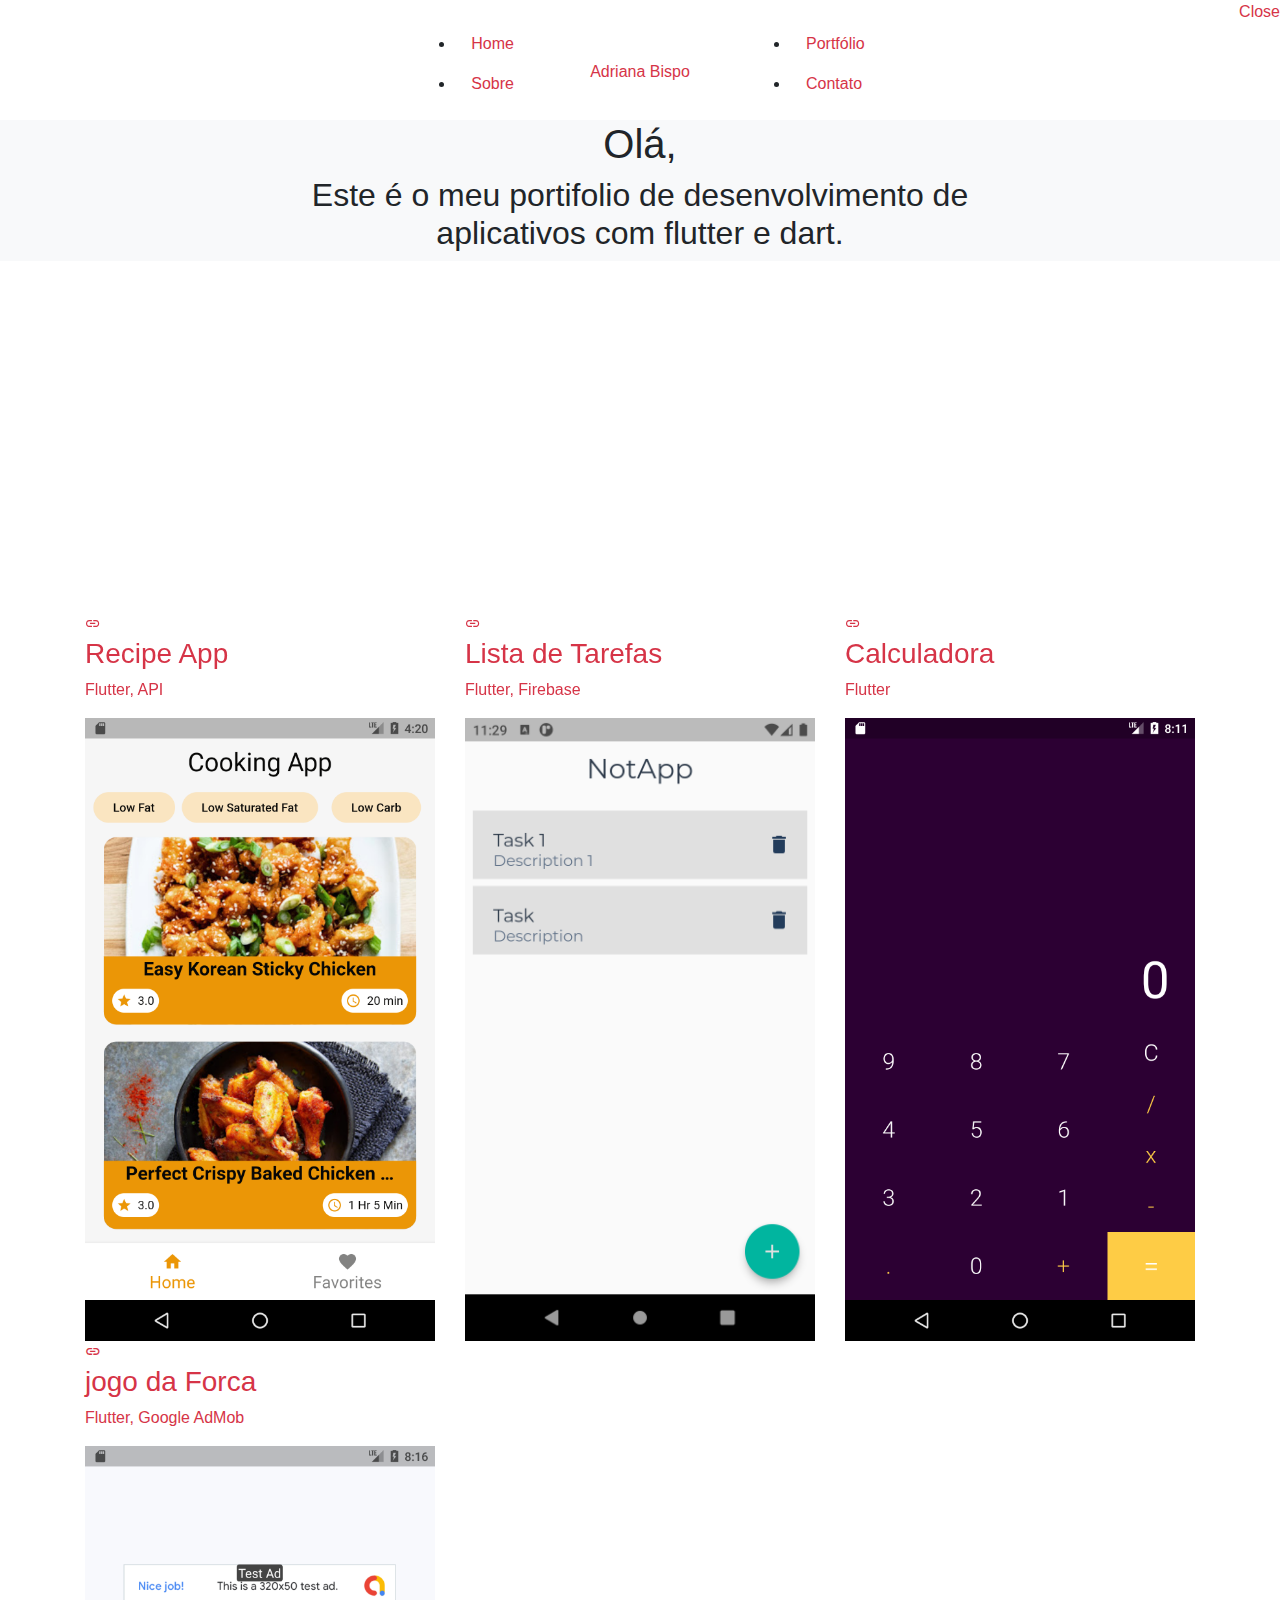
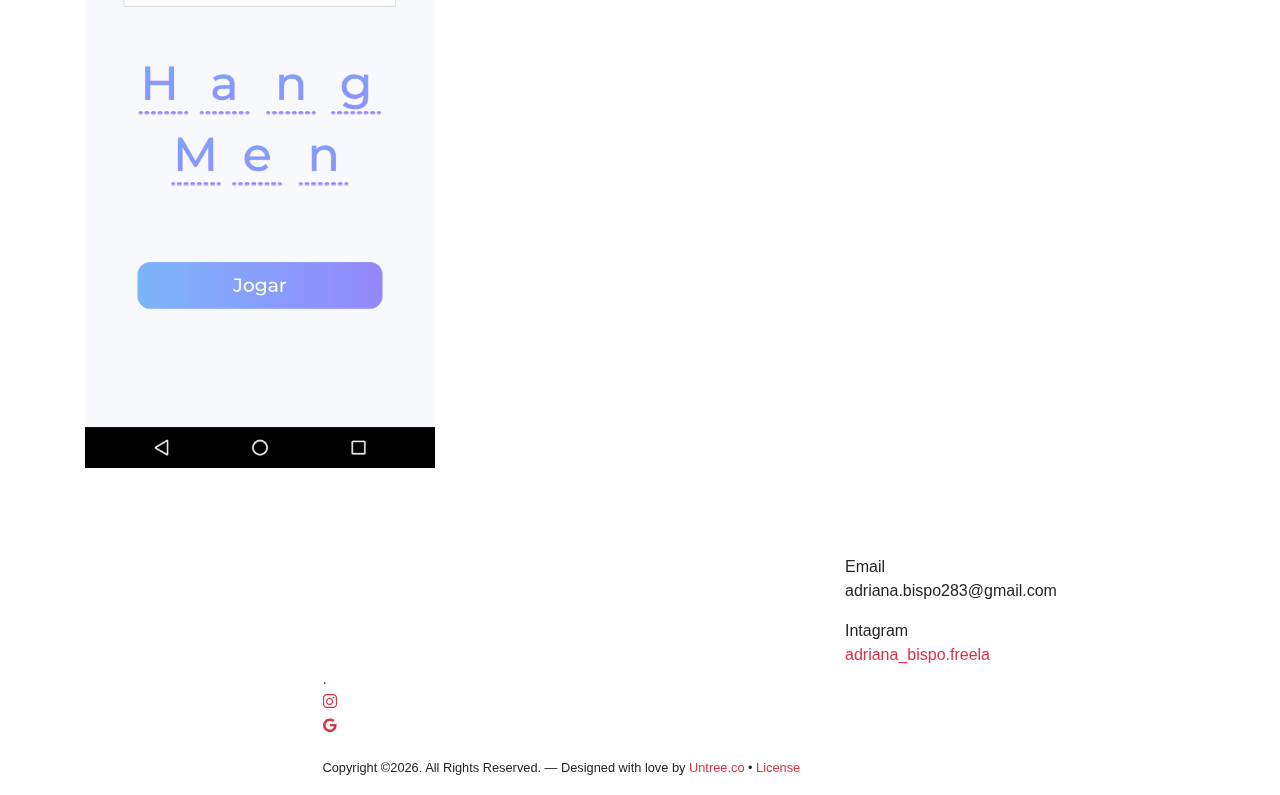
==== commit a9f083a5: "Merge pull request #1 from AdrianaBispo/dev" ====
--- a/index.html
+++ b/index.html
@@ -225,8 +225,7 @@
                         <p>Flutter, Google AdMob</p>
                       </div>
                     </div>
-                    <img src="images/forca/jogo_da_forca (1
-                    ).png" class="lazyload  img-fluid" alt="Images" />
+                    <img src="images/forca/jogo_da_forca (1).png" class="lazyload  img-fluid" alt="Images" />
                   </a>
               </div>
 
